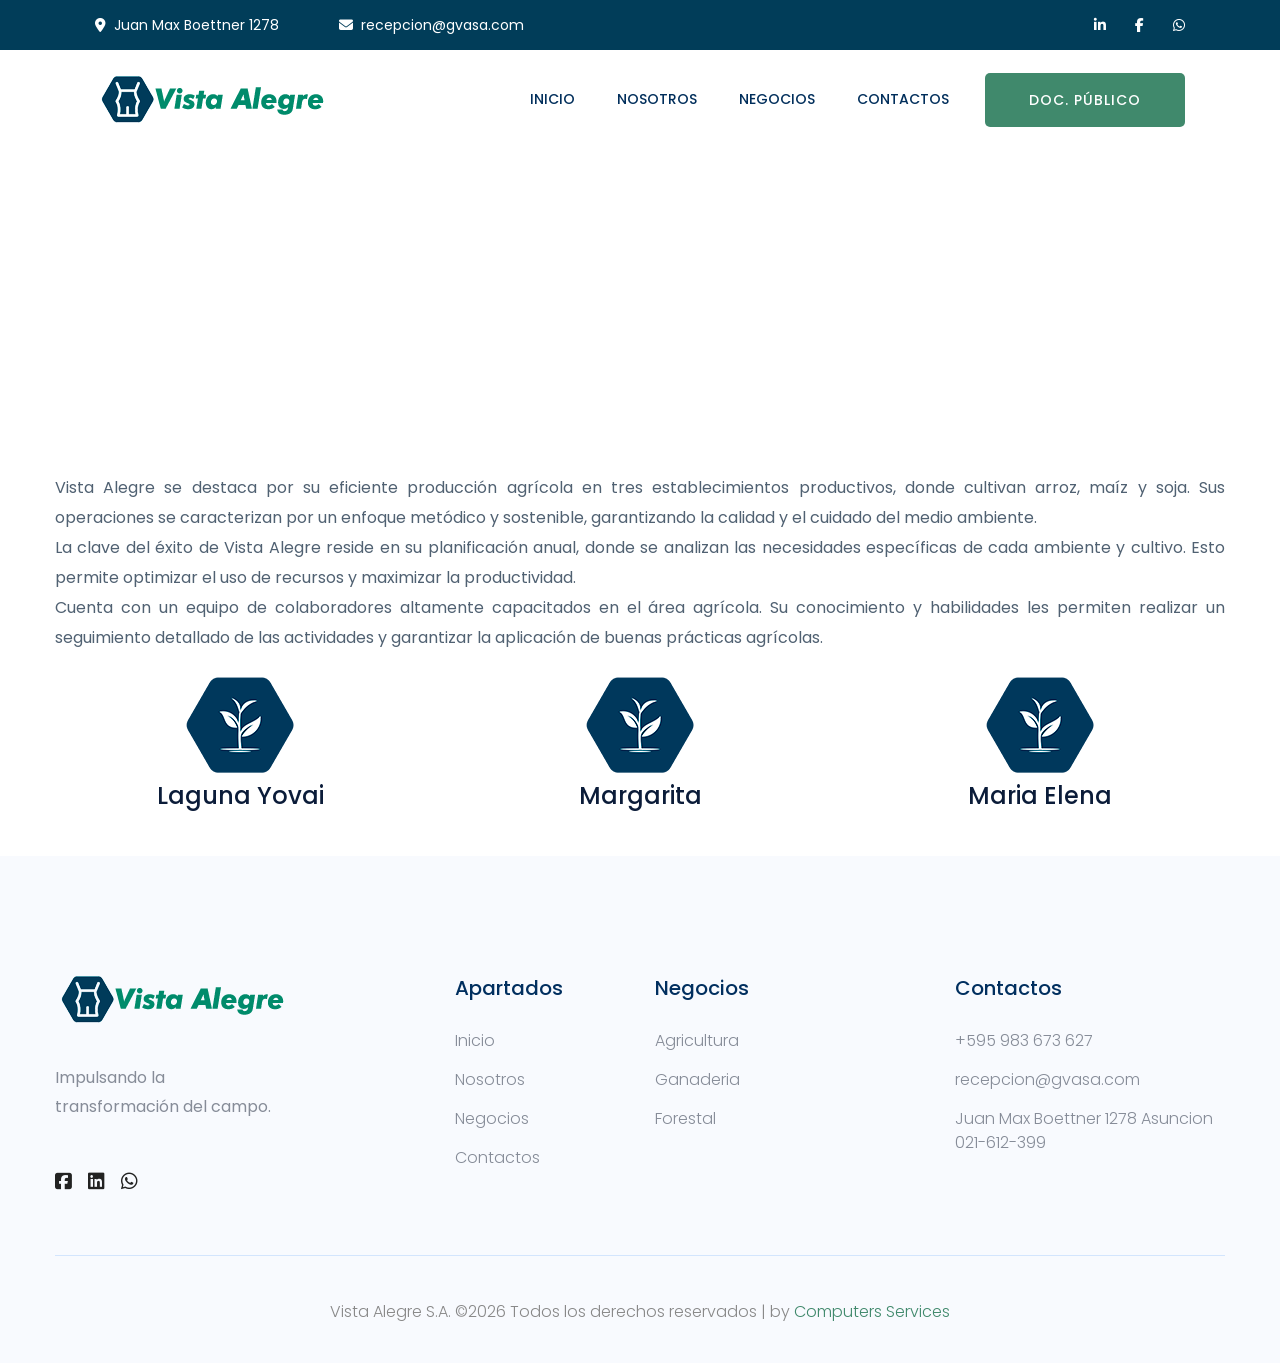
==== agricultura.html @ dac84cca "2024" ====
<!doctype html>
<html class="no-js" lang="zxx">
    <head>
        <meta charset="utf-8">
        <meta http-equiv="x-ua-compatible" content="ie=edge">
        <title>Agricultura - Vista Alegre S.A. </title>
        <meta name="description" content="">
        <meta name="viewport" content="width=device-width, initial-scale=1">

        <link rel="manifest" href="site.webmanifest">
		<link rel="shortcut icon" type="image/x-icon" href="assets/img/favicon.ico">


        <script src="https://code.jquery.com/jquery-3.6.0.min.js"></script>
<script>
$(document).ready(function(){
  // Agregar efecto de desplazamiento suave a todos los enlaces
  $('a[href^="#"]').on('click', function(event) {
    var target = $(this.getAttribute('href'));
    if (target.length) {
      event.preventDefault();
      $('html, body').stop().animate({
        scrollTop: target.offset().top
      }, 1000); // 1000 milisegundos = 1 segundo
    }
  });
});
</script>


<style>
    /* Estilo para el contenedor del pop-up */
    .popup-container {
        display: none; /* El pop-up estará oculto inicialmente */
        position: fixed;
        top: 50%;
        left: 50%;
        transform: translate(-50%, -50%);
        background-color: #ffffff;
        padding: 20px;
        border: 1px solid #ccc;
        box-shadow: 0 2px 5px rgba(0, 0, 0, 0.2);
        z-index: 9999;
    }
    /* Estilo para el botón de cerrar */
    .close-btn {
        position: absolute;
        top: 5px;
        right: 5px;
        cursor: pointer;
    }
	</style>

		<!-- CSS here -->
            <link rel="stylesheet" href="assets/css/bootstrap.min.css">
            <link rel="stylesheet" href="assets/css/owl.carousel.min.css">
            <link rel="stylesheet" href="assets/css/flaticon.css">
            <link rel="stylesheet" href="assets/css/slicknav.css">
            <link rel="stylesheet" href="assets/css/animate.min.css">
            <link rel="stylesheet" href="assets/css/magnific-popup.css">
            <link rel="stylesheet" href="https://cdnjs.cloudflare.com/ajax/libs/font-awesome/6.4.0/css/all.min.css">
            <link rel="stylesheet" href="assets/css/themify-icons.css">
            <link rel="stylesheet" href="assets/css/slick.css">
            <link rel="stylesheet" href="assets/css/nice-select.css">
            <link rel="stylesheet" href="assets/css/style.css">


            <link href="assets/img/favicon.ico" rel="shortcut icon" type="image/x-icon">
            <link href="assets/img/favicon.ico" rel="icon" sizes="60x60" type="image/png">
            <link href="assets/img/favicon.ico" rel="icon" sizes="60x60" type="image/png">
            <link href="assets/img/favicon.ico" rel="apple-touch-icon">
   </head>

   <body>
       
    <!-- Preloader Start -->
    <div id="preloader-active">
        <div class="preloader d-flex align-items-center justify-content-center">
            <div class="preloader-inner position-relative">
                <div class="preloader-circle"></div>
                <div class="preloader-img pere-text">
                    <img src="assets/img/favicon.ico" alt="">
                </div>
            </div>
        </div>
    </div>
    <!-- Preloader Start -->

    <header>
        <!-- Header Start -->
       <div class="header-area">
            <div class="main-header ">
                <div class="header-top top-bg d-none d-lg-block">
                   <div class="container-fluid">
                       <div class="col-xl-12">
                            <div class="row d-flex justify-content-between align-items-center">
                                <div class="header-info-left">
                                    <ul>     
                                        <li><i class="fas fa-map-marker-alt"></i>Juan Max Boettner 1278</li>
                                        <li><i class="fas fa-envelope"></i>recepcion@gvasa.com</li>
                                    </ul>
                                </div>
                                <div class="header-info-right">
                                    <ul class="header-social">    
                                        <li><a href="https://www.linkedin.com/company/ganadera-vista-alegre-s.a./about/" target="_blank"><i class="fab fa-linkedin-in"></i></a></li>
                                        <li><a href="#"><i class="fab fa-facebook-f"></i></a></li>
                                        <li><a href="https://wa.me/595983673627" target="_blank"><i class="fab fa-whatsapp"></i></a></li>
                                    </ul>
                                </div>
                            </div>
                       </div>
                   </div>
                </div>
               <div class="header-bottom  header-sticky">
                    <div class="container-fluid">
                        <div class="row align-items-center">
                            <!-- Logo -->
                            <div class="col-xl-2 col-lg-1 col-md-1">
                                <div class="logo">
                                  <a href="index.html"><img src="assets/img/logo/logo.png" alt=""></a>
                                </div>
                            </div>
                            <div class="col-xl-8 col-lg-8 col-md-8">
                                <!-- Main-menu -->
                                <div class="main-menu f-right d-none d-lg-block">
                                    <nav> 
                                        <ul id="navigation">                                                                                                                                     
                                            <li><a href="index.html">Inicio</a></li>
                                            <li><a href="index.html#nosotros">Nosotros</a></li>
                                            <li><a href="index.html#negocio">Negocios</a>
                                                <ul class="submenu">
                                                    <li><a href="agricultura.html">Agricultura</a></li>
                                                    <li><a href="ganaderia.html">Ganadería</a></li>
                                                    <li><a href="forestal.html">Forestal</a></li>
                                                </ul>
                                            </li>
                                            <li><a href="index.html#contacto">Contactos</a></li>
                                            


                                        </ul>
                                    </nav>
                                </div>
                            </div>             
                            <div class="col-xl-2 col-lg-3 col-md-3">
                                <div class="header-right-btn f-right d-none d-lg-block">
                                    <a href="index.html#doc" class="btn header-btn">Doc. público</a>
                                </div>
                            </div>
                            <!-- Mobile Menu -->
                            <div class="col-12">
                                <div class="mobile_menu d-block d-lg-none"></div>
                            </div>
                        </div>
                    </div>
               </div>
            </div>
       </div>
        <!-- Header End -->
    </header>

    <main>

        <!-- slider Area Start-->
        <div class="slider-area ">
            <!-- Mobile Menu -->
            <div class="single-slider slider-height2 d-flex align-items-center" data-background="assets/img/hero/services_hero.jpg">
                <div class="container">
                    <div class="row">
                        <div class="col-xl-12">
                            <div class="hero-cap text-center">
                                <h2><i class="fas fa-tractor"></i> Agricultura</h2>
                            </div>
                        </div>
                    </div>
                </div>
            </div>
        </div>
        <!-- slider Area End-->

        

        <!-- services Area Start-->
        <div >
            <div class="container">
                <!-- section tittle -->
                <div class="row">
                    
                    <div class="col-lg-12">
                        <br>
                        <p style="text-align: justify;">Vista Alegre se destaca por su eficiente producción agrícola en tres establecimientos productivos, donde cultivan arroz, maíz y soja. Sus operaciones se caracterizan por un enfoque metódico y sostenible, garantizando la calidad y el cuidado del medio ambiente.
                            <br>
                            La clave del éxito de Vista Alegre reside en su planificación anual, donde se analizan las necesidades específicas de cada ambiente y cultivo. Esto permite optimizar el uso de recursos y maximizar la productividad.
                            <br>
                            Cuenta con un equipo de colaboradores altamente capacitados en el área agrícola. Su conocimiento y habilidades les permiten realizar un seguimiento detallado de las actividades y garantizar la aplicación de buenas prácticas agrícolas.
                        </p>
                        <div class="section-tittle text-center">
                            
                        </div>
                    </div>
                </div>
                <div class="row">
                    <div class="col-xl-4 col-lg-4 col-md-6">
                        <div class="single-services text-center mb-30">
                            <div class="testimonial-icon mb-45">
                                <img src="assets/img/logo/testimonial1.png" class="ani-btn " alt="">
                                <h4>Laguna Yovai</h4>
                            </div>
                        </div>
                    </div>
                    <div class="col-xl-4 col-lg-4 col-md-6">
                        <div class="single-services text-center mb-30">
                            <div class="testimonial-icon mb-45">
                                <img src="assets/img/logo/testimonial1.png" class="ani-btn " alt="">
                                <h4>Margarita</h4>
                            </div>
                        </div>
                    </div>
                    <div class="col-xl-4 col-lg-4 col-md-6">
                        <div class="single-services text-center mb-30">
                            <div class="testimonial-icon mb-45">
                                <img src="assets/img/logo/testimonial1.png" class="ani-btn " alt="">
                                <h4>Maria Elena</h4>
                            </div>
                        </div>
                    </div>
                </div>
            </div>
        </div>
        <!-- services Area End-->

        

    </main>
   <footer>
       <!-- Footer Start-->
       <div class="footer-area footer-padding">
           <div class="container">
               <div class="row d-flex justify-content-between">
                   <div class="col-xl-4 col-lg-4 col-md-4 col-sm-6">
                      <div class="single-footer-caption mb-50">
                        <div class="single-footer-caption mb-30">
                             <!-- logo -->
                            <div class="footer-logo">
                                <a href="index.html"><img src="assets/img/logo/logo2_footer.png" alt=""></a>
                            </div>
                            <div class="footer-tittle">
                                <div class="footer-pera">
                                    <p>Impulsando la transformación del campo.</p>
                               </div>
                            </div>
                            <!-- social -->
                            <div class="footer-social">
                                <a href="#"><i class="fab fa-facebook-square"></i></a>
                                <a href="https://www.linkedin.com/company/ganadera-vista-alegre-s.a./about/" target="_blank"><i class="fab fa-linkedin"></i></a>
                                <a href="https://wa.me/595983673627" target="_blank"><i class="fab fa-whatsapp"></i></a>
                            </div>
                        </div>
                      </div>
                   </div>
                   <div class="col-xl-2 col-lg-2 col-md-4 col-sm-5">
                       <div class="single-footer-caption mb-50">
                           <div class="footer-tittle">
                               <h4>Apartados</h4>
                               <ul>
                                   <li><a href="index.html">Inicio</a></li>
                                   <li><a href="index.html#nosotros">Nosotros</a></li>
                                   <li><a href="index.html#negocio">Negocios</a></li>
                                   <li><a href="index.html#contacto">Contactos</a></li>
                                   
                               </ul>
                           </div>
                       </div>
                   </div>
                   <div class="col-xl-3 col-lg-3 col-md-4 col-sm-7">
                       <div class="single-footer-caption mb-50">
                           <div class="footer-tittle">
                               <h4>Negocios</h4>
                               <ul>
                                   <li><a href="agricultura.html">Agricultura</a></li>
                                   <li><a href="ganaderia.html">Ganaderia</a></li>
                                   <li><a href="forestal.html">Forestal</a></li>
                               </ul>
                           </div>
                       </div>
                   </div>
                   <div class="col-xl-3 col-lg-3 col-md-4 col-sm-5">
                       <div class="single-footer-caption mb-50">
                           <div class="footer-tittle">
                               <h4>Contactos</h4>
                               <ul>
                                <li><a href="tel:595983673627">+595 983 673 627</a></li>
                                <li><a href="mailto:recepcion@gvasa.com">recepcion@gvasa.com</a></li>
                                <li><a href="#">Juan Max Boettner 1278 Asuncion 021-612-399
                                </a></li>
                            </ul>
                           </div>
                       </div>
                   </div>
               </div>
           </div>
       </div>
       <!-- footer-bottom aera -->
       <div class="footer-bottom-area footer-bg">
           <div class="container">
               <div class="footer-border">
                    <div class="row d-flex align-items-center">
                        <div class="col-xl-12 ">
                            <div class="footer-copy-right text-center">
                                <p><!-- Link back to Colorlib can't be removed. Template is licensed under CC BY 3.0. -->
  Vista Alegre S.A. &copy;<script>document.write(new Date().getFullYear());</script>  Todos los derechos reservados | by <a href="https://www.computersservices.com.py/" target="_blank">Computers Services</a>
  <!-- Link back to Colorlib can't be removed. Template is licensed under CC BY 3.0. --></p>
                            </div>
                        </div>
                    </div>
               </div>
           </div>
       </div>
       <!-- Footer End-->
   </footer>
   
	<!-- JS here -->
	
		<!-- All JS Custom Plugins Link Here here -->
        <script src="./assets/js/vendor/modernizr-3.5.0.min.js"></script>
		<!-- Jquery, Popper, Bootstrap -->
		<script src="./assets/js/vendor/jquery-1.12.4.min.js"></script>
        <script src="./assets/js/popper.min.js"></script>
        <script src="./assets/js/bootstrap.min.js"></script>
	    <!-- Jquery Mobile Menu -->
        <script src="./assets/js/jquery.slicknav.min.js"></script>

		<!-- Jquery Slick , Owl-Carousel Plugins -->
        <script src="./assets/js/owl.carousel.min.js"></script>
        <script src="./assets/js/slick.min.js"></script>
        <!-- Date Picker -->
        <script src="./assets/js/gijgo.min.js"></script>
		<!-- One Page, Animated-HeadLin -->
        <script src="./assets/js/wow.min.js"></script>
		<script src="./assets/js/animated.headline.js"></script>
        <script src="./assets/js/jquery.magnific-popup.js"></script>

		<!-- Scrollup, nice-select, sticky -->
        <script src="./assets/js/jquery.scrollUp.min.js"></script>
        <script src="./assets/js/jquery.nice-select.min.js"></script>
		<script src="./assets/js/jquery.sticky.js"></script>
        
        <!-- contact js -->
        <script src="./assets/js/contact.js"></script>
        <script src="./assets/js/jquery.form.js"></script>
        <script src="./assets/js/jquery.validate.min.js"></script>
        <script src="./assets/js/mail-script.js"></script>
        <script src="./assets/js/jquery.ajaxchimp.min.js"></script>
        
		<!-- Jquery Plugins, main Jquery -->	
        <script src="./assets/js/plugins.js"></script>
        <script src="./assets/js/main.js"></script>

        <script>
            // Función para mostrar u ocultar el pop-up
            function togglePopup() {
                var popup = document.getElementById("popup");
                if (popup.style.display === "none") {
                    popup.style.display = "block";
                } else {
                    popup.style.display = "none";
                }
            }
        </script>

<script>
    // Función para mostrar u ocultar el pop-up
    function togglePopup() {
        var popup = document.getElementById("popup");
        if (popup.style.display === "none") {
            popup.style.display = "block";
        } else {
            popup.style.display = "none";
        }
    }
</script>
        
    </body>
</html>
---- assets/css/flaticon.css ----
/*
  	Flaticon icon font: Flaticon
  	Creation date: 02/02/2020 11:30
  	*/

@font-face {
  font-family: "Flaticon";
  src: url("../fonts/fonts/Flaticon.eot");
  src: url("../fonts/Flaticon.eot?#iefix") format("embedded-opentype"),
       url("../fonts/Flaticon.woff2") format("woff2"),
       url("../fonts/Flaticon.woff") format("woff"),
       url("../fonts/Flaticon.ttf") format("truetype"),
       url("../fonts/Flaticon.svg#Flaticon") format("svg");

}

@media screen and (-webkit-min-device-pixel-ratio:0) {
  @font-face {
    font-family: "Flaticon";
    src: url("../fonts/Flaticon.svg#Flaticon") format("svg");
  }
}

[class^="flaticon-"]:before, [class*=" flaticon-"]:before,
[class^="flaticon-"]:after, [class*=" flaticon-"]:after {   
  font-family: Flaticon;

}

.flaticon-checklist:before { content: "\f100"; }
.flaticon-audit:before { content: "\f101"; }
.flaticon-checklist-1:before { content: "\f102"; }
---- assets/css/themify-icons.css ----
@font-face {
	font-family: 'themify';
	src:url('../fonts/themify.eot?-fvbane');


	src:url('../fonts/themify.eot?#iefix-fvbane') format('embedded-opentype'),
		url('../fonts/themify.woff?-fvbane') format('woff'),
		url('../fonts/themify.ttf?-fvbane') format('truetype'),
		url('../fonts/themify.svg?-fvbane#themify') format('svg');
	font-weight: normal;
	font-style: normal;
}

[class^="ti-"], [class*=" ti-"] {
	font-family: 'themify';
	speak: none;
	font-style: normal;
	font-weight: normal;
	font-variant: normal;
	text-transform: none;
	line-height: 1;

	/* Better Font Rendering =========== */
	-webkit-font-smoothing: antialiased;
	-moz-osx-font-smoothing: grayscale;
}

.ti-wand:before {
	content: "\e600";
}
.ti-volume:before {
	content: "\e601";
}
.ti-user:before {
	content: "\e602";
}
.ti-unlock:before {
	content: "\e603";
}
.ti-unlink:before {
	content: "\e604";
}
.ti-trash:before {
	content: "\e605";
}
.ti-thought:before {
	content: "\e606";
}
.ti-target:before {
	content: "\e607";
}
.ti-tag:before {
	content: "\e608";
}
.ti-tablet:before {
	content: "\e609";
}
.ti-star:before {
	content: "\e60a";
}
.ti-spray:before {
	content: "\e60b";
}
.ti-signal:before {
	content: "\e60c";
}
.ti-shopping-cart:before {
	content: "\e60d";
}
.ti-shopping-cart-full:before {
	content: "\e60e";
}
.ti-settings:before {
	content: "\e60f";
}
.ti-search:before {
	content: "\e610";
}
.ti-zoom-in:before {
	content: "\e611";
}
.ti-zoom-out:before {
	content: "\e612";
}
.ti-cut:before {
	content: "\e613";
}
.ti-ruler:before {
	content: "\e614";
}
.ti-ruler-pencil:before {
	content: "\e615";
}
.ti-ruler-alt:before {
	content: "\e616";
}
.ti-bookmark:before {
	content: "\e617";
}
.ti-bookmark-alt:before {
	content: "\e618";
}
.ti-reload:before {
	content: "\e619";
}
.ti-plus:before {
	content: "\e61a";
}
.ti-pin:before {
	content: "\e61b";
}
.ti-pencil:before {
	content: "\e61c";
}
.ti-pencil-alt:before {
	content: "\e61d";
}
.ti-paint-roller:before {
	content: "\e61e";
}
.ti-paint-bucket:before {
	content: "\e61f";
}
.ti-na:before {
	content: "\e620";
}
.ti-mobile:before {
	content: "\e621";
}
.ti-minus:before {
	content: "\e622";
}
.ti-medall:before {
	content: "\e623";
}
.ti-medall-alt:before {
	content: "\e624";
}
.ti-marker:before {
	content: "\e625";
}
.ti-marker-alt:before {
	content: "\e626";
}
.ti-arrow-up:before {
	content: "\e627";
}
.ti-arrow-right:before {
	content: "\e628";
}
.ti-arrow-left:before {
	content: "\e629";
}
.ti-arrow-down:before {
	content: "\e62a";
}
.ti-lock:before {
	content: "\e62b";
}
.ti-location-arrow:before {
	content: "\e62c";
}
.ti-link:before {
	content: "\e62d";
}
.ti-layout:before {
	content: "\e62e";
}
.ti-layers:before {
	content: "\e62f";
}
.ti-layers-alt:before {
	content: "\e630";
}
.ti-key:before {
	content: "\e631";
}
.ti-import:before {
	content: "\e632";
}
.ti-image:before {
	content: "\e633";
}
.ti-heart:before {
	content: "\e634";
}
.ti-heart-broken:before {
	content: "\e635";
}
.ti-hand-stop:before {
	content: "\e636";
}
.ti-hand-open:before {
	content: "\e637";
}
.ti-hand-drag:before {
	content: "\e638";
}
.ti-folder:before {
	content: "\e639";
}
.ti-flag:before {
	content: "\e63a";
}
.ti-flag-alt:before {
	content: "\e63b";
}
.ti-flag-alt-2:before {
	content: "\e63c";
}
.ti-eye:before {
	content: "\e63d";
}
.ti-export:before {
	content: "\e63e";
}
.ti-exchange-vertical:before {
	content: "\e63f";
}
.ti-desktop:before {
	content: "\e640";
}
.ti-cup:before {
	content: "\e641";
}
.ti-crown:before {
	content: "\e642";
}
.ti-comments:before {
	content: "\e643";
}
.ti-comment:before {
	content: "\e644";
}
.ti-comment-alt:before {
	content: "\e645";
}
.ti-close:before {
	content: "\e646";
}
.ti-clip:before {
	content: "\e647";
}
.ti-angle-up:before {
	content: "\e648";
}
.ti-angle-right:before {
	content: "\e649";
}
.ti-angle-left:before {
	content: "\e64a";
}
.ti-angle-down:before {
	content: "\e64b";
}
.ti-check:before {
	content: "\e64c";
}
.ti-check-box:before {
	content: "\e64d";
}
.ti-camera:before {
	content: "\e64e";
}
.ti-announcement:before {
	content: "\e64f";
}
.ti-brush:before {
	content: "\e650";
}
.ti-briefcase:before {
	content: "\e651";
}
.ti-bolt:before {
	content: "\e652";
}
.ti-bolt-alt:before {
	content: "\e653";
}
.ti-blackboard:before {
	content: "\e654";
}
.ti-bag:before {
	content: "\e655";
}
.ti-move:before {
	content: "\e656";
}
.ti-arrows-vertical:before {
	content: "\e657";
}
.ti-arrows-horizontal:before {
	content: "\e658";
}
.ti-fullscreen:before {
	content: "\e659";
}
.ti-arrow-top-right:before {
	content: "\e65a";
}
.ti-arrow-top-left:before {
	content: "\e65b";
}
.ti-arrow-circle-up:before {
	content: "\e65c";
}
.ti-arrow-circle-right:before {
	content: "\e65d";
}
.ti-arrow-circle-left:before {
	content: "\e65e";
}
.ti-arrow-circle-down:before {
	content: "\e65f";
}
.ti-angle-double-up:before {
	content: "\e660";
}
.ti-angle-double-right:before {
	content: "\e661";
}
.ti-angle-double-left:before {
	content: "\e662";
}
.ti-angle-double-down:before {
	content: "\e663";
}
.ti-zip:before {
	content: "\e664";
}
.ti-world:before {
	content: "\e665";
}
.ti-wheelchair:before {
	content: "\e666";
}
.ti-view-list:before {
	content: "\e667";
}
.ti-view-list-alt:before {
	content: "\e668";
}
.ti-view-grid:before {
	content: "\e669";
}
.ti-uppercase:before {
	content: "\e66a";
}
.ti-upload:before {
	content: "\e66b";
}
.ti-underline:before {
	content: "\e66c";
}
.ti-truck:before {
	content: "\e66d";
}
.ti-timer:before {
	content: "\e66e";
}
.ti-ticket:before {
	content: "\e66f";
}
.ti-thumb-up:before {
	content: "\e670";
}
.ti-thumb-down:before {
	content: "\e671";
}
.ti-text:before {
	content: "\e672";
}
.ti-stats-up:before {
	content: "\e673";
}
.ti-stats-down:before {
	content: "\e674";
}
.ti-split-v:before {
	content: "\e675";
}
.ti-split-h:before {
	content: "\e676";
}
.ti-smallcap:before {
	content: "\e677";
}
.ti-shine:before {
	content: "\e678";
}
.ti-shift-right:before {
	content: "\e679";
}
.ti-shift-left:before {
	content: "\e67a";
}
.ti-shield:before {
	content: "\e67b";
}
.ti-notepad:before {
	content: "\e67c";
}
.ti-server:before {
	content: "\e67d";
}
.ti-quote-right:before {
	content: "\e67e";
}
.ti-quote-left:before {
	content: "\e67f";
}
.ti-pulse:before {
	content: "\e680";
}
.ti-printer:before {
	content: "\e681";
}
.ti-power-off:before {
	content: "\e682";
}
.ti-plug:before {
	content: "\e683";
}
.ti-pie-chart:before {
	content: "\e684";
}
.ti-paragraph:before {
	content: "\e685";
}
.ti-panel:before {
	content: "\e686";
}
.ti-package:before {
	content: "\e687";
}
.ti-music:before {
	content: "\e688";
}
.ti-music-alt:before {
	content: "\e689";
}
.ti-mouse:before {
	content: "\e68a";
}
.ti-mouse-alt:before {
	content: "\e68b";
}
.ti-money:before {
	content: "\e68c";
}
.ti-microphone:before {
	content: "\e68d";
}
.ti-menu:before {
	content: "\e68e";
}
.ti-menu-alt:before {
	content: "\e68f";
}
.ti-map:before {
	content: "\e690";
}
.ti-map-alt:before {
	content: "\e691";
}
.ti-loop:before {
	content: "\e692";
}
.ti-location-pin:before {
	content: "\e693";
}
.ti-list:before {
	content: "\e694";
}
.ti-light-bulb:before {
	content: "\e695";
}
.ti-Italic:before {
	content: "\e696";
}
.ti-info:before {
	content: "\e697";
}
.ti-infinite:before {
	content: "\e698";
}
.ti-id-badge:before {
	content: "\e699";
}
.ti-hummer:before {
	content: "\e69a";
}
.ti-home:before {
	content: "\e69b";
}
.ti-help:before {
	content: "\e69c";
}
.ti-headphone:before {
	content: "\e69d";
}
.ti-harddrives:before {
	content: "\e69e";
}
.ti-harddrive:before {
	content: "\e69f";
}
.ti-gift:before {
	content: "\e6a0";
}
.ti-game:before {
	content: "\e6a1";
}
.ti-filter:before {
	content: "\e6a2";
}
.ti-files:before {
	content: "\e6a3";
}
.ti-file:before {
	content: "\e6a4";
}
.ti-eraser:before {
	content: "\e6a5";
}
.ti-envelope:before {
	content: "\e6a6";
}
.ti-download:before {
	content: "\e6a7";
}
.ti-direction:before {
	content: "\e6a8";
}
.ti-direction-alt:before {
	content: "\e6a9";
}
.ti-dashboard:before {
	content: "\e6aa";
}
.ti-control-stop:before {
	content: "\e6ab";
}
.ti-control-shuffle:before {
	content: "\e6ac";
}
.ti-control-play:before {
	content: "\e6ad";
}
.ti-control-pause:before {
	content: "\e6ae";
}
.ti-control-forward:before {
	content: "\e6af";
}
.ti-control-backward:before {
	content: "\e6b0";
}
.ti-cloud:before {
	content: "\e6b1";
}
.ti-cloud-up:before {
	content: "\e6b2";
}
.ti-cloud-down:before {
	content: "\e6b3";
}
.ti-clipboard:before {
	content: "\e6b4";
}
.ti-car:before {
	content: "\e6b5";
}
.ti-calendar:before {
	content: "\e6b6";
}
.ti-book:before {
	content: "\e6b7";
}
.ti-bell:before {
	content: "\e6b8";
}
.ti-basketball:before {
	content: "\e6b9";
}
.ti-bar-chart:before {
	content: "\e6ba";
}
.ti-bar-chart-alt:before {
	content: "\e6bb";
}
.ti-back-right:before {
	content: "\e6bc";
}
.ti-back-left:before {
	content: "\e6bd";
}
.ti-arrows-corner:before {
	content: "\e6be";
}
.ti-archive:before {
	content: "\e6bf";
}
.ti-anchor:before {
	content: "\e6c0";
}
.ti-align-right:before {
	content: "\e6c1";
}
.ti-align-left:before {
	content: "\e6c2";
}
.ti-align-justify:before {
	content: "\e6c3";
}
.ti-align-center:before {
	content: "\e6c4";
}
.ti-alert:before {
	content: "\e6c5";
}
.ti-alarm-clock:before {
	content: "\e6c6";
}
.ti-agenda:before {
	content: "\e6c7";
}
.ti-write:before {
	content: "\e6c8";
}
.ti-window:before {
	content: "\e6c9";
}
.ti-widgetized:before {
	content: "\e6ca";
}
.ti-widget:before {
	content: "\e6cb";
}
.ti-widget-alt:before {
	content: "\e6cc";
}
.ti-wallet:before {
	content: "\e6cd";
}
.ti-video-clapper:before {
	content: "\e6ce";
}
.ti-video-camera:before {
	content: "\e6cf";
}
.ti-vector:before {
	content: "\e6d0";
}
.ti-themify-logo:before {
	content: "\e6d1";
}
.ti-themify-favicon:before {
	content: "\e6d2";
}
.ti-themify-favicon-alt:before {
	content: "\e6d3";
}
.ti-support:before {
	content: "\e6d4";
}
.ti-stamp:before {
	content: "\e6d5";
}
.ti-split-v-alt:before {
	content: "\e6d6";
}
.ti-slice:before {
	content: "\e6d7";
}
.ti-shortcode:before {
	content: "\e6d8";
}
.ti-shift-right-alt:before {
	content: "\e6d9";
}
.ti-shift-left-alt:before {
	content: "\e6da";
}
.ti-ruler-alt-2:before {
	content: "\e6db";
}
.ti-receipt:before {
	content: "\e6dc";
}
.ti-pin2:before {
	content: "\e6dd";
}
.ti-pin-alt:before {
	content: "\e6de";
}
.ti-pencil-alt2:before {
	content: "\e6df";
}
.ti-palette:before {
	content: "\e6e0";
}
.ti-more:before {
	content: "\e6e1";
}
.ti-more-alt:before {
	content: "\e6e2";
}
.ti-microphone-alt:before {
	content: "\e6e3";
}
.ti-magnet:before {
	content: "\e6e4";
}
.ti-line-double:before {
	content: "\e6e5";
}
.ti-line-dotted:before {
	content: "\e6e6";
}
.ti-line-dashed:before {
	content: "\e6e7";
}
.ti-layout-width-full:before {
	content: "\e6e8";
}
.ti-layout-width-default:before {
	content: "\e6e9";
}
.ti-layout-width-default-alt:before {
	content: "\e6ea";
}
.ti-layout-tab:before {
	content: "\e6eb";
}
.ti-layout-tab-window:before {
	content: "\e6ec";
}
.ti-layout-tab-v:before {
	content: "\e6ed";
}
.ti-layout-tab-min:before {
	content: "\e6ee";
}
.ti-layout-slider:before {
	content: "\e6ef";
}
.ti-layout-slider-alt:before {
	content: "\e6f0";
}
.ti-layout-sidebar-right:before {
	content: "\e6f1";
}
.ti-layout-sidebar-none:before {
	content: "\e6f2";
}
.ti-layout-sidebar-left:before {
	content: "\e6f3";
}
.ti-layout-placeholder:before {
	content: "\e6f4";
}
.ti-layout-menu:before {
	content: "\e6f5";
}
.ti-layout-menu-v:before {
	content: "\e6f6";
}
.ti-layout-menu-separated:before {
	content: "\e6f7";
}
.ti-layout-menu-full:before {
	content: "\e6f8";
}
.ti-layout-media-right-alt:before {
	content: "\e6f9";
}
.ti-layout-media-right:before {
	content: "\e6fa";
}
.ti-layout-media-overlay:before {
	content: "\e6fb";
}
.ti-layout-media-overlay-alt:before {
	content: "\e6fc";
}
.ti-layout-media-overlay-alt-2:before {
	content: "\e6fd";
}
.ti-layout-media-left-alt:before {
	content: "\e6fe";
}
.ti-layout-media-left:before {
	content: "\e6ff";
}
.ti-layout-media-center-alt:before {
	content: "\e700";
}
.ti-layout-media-center:before {
	content: "\e701";
}
.ti-layout-list-thumb:before {
	content: "\e702";
}
.ti-layout-list-thumb-alt:before {
	content: "\e703";
}
.ti-layout-list-post:before {
	content: "\e704";
}
.ti-layout-list-large-image:before {
	content: "\e705";
}
.ti-layout-line-solid:before {
	content: "\e706";
}
.ti-layout-grid4:before {
	content: "\e707";
}
.ti-layout-grid3:before {
	content: "\e708";
}
.ti-layout-grid2:before {
	content: "\e709";
}
.ti-layout-grid2-thumb:before {
	content: "\e70a";
}
.ti-layout-cta-right:before {
	content: "\e70b";
}
.ti-layout-cta-left:before {
	content: "\e70c";
}
.ti-layout-cta-center:before {
	content: "\e70d";
}
.ti-layout-cta-btn-right:before {
	content: "\e70e";
}
.ti-layout-cta-btn-left:before {
	content: "\e70f";
}
.ti-layout-column4:before {
	content: "\e710";
}
.ti-layout-column3:before {
	content: "\e711";
}
.ti-layout-column2:before {
	content: "\e712";
}
.ti-layout-accordion-separated:before {
	content: "\e713";
}
.ti-layout-accordion-merged:before {
	content: "\e714";
}
.ti-layout-accordion-list:before {
	content: "\e715";
}
.ti-ink-pen:before {
	content: "\e716";
}
.ti-info-alt:before {
	content: "\e717";
}
.ti-help-alt:before {
	content: "\e718";
}
.ti-headphone-alt:before {
	content: "\e719";
}
.ti-hand-point-up:before {
	content: "\e71a";
}
.ti-hand-point-right:before {
	content: "\e71b";
}
.ti-hand-point-left:before {
	content: "\e71c";
}
.ti-hand-point-down:before {
	content: "\e71d";
}
.ti-gallery:before {
	content: "\e71e";
}
.ti-face-smile:before {
	content: "\e71f";
}
.ti-face-sad:before {
	content: "\e720";
}
.ti-credit-card:before {
	content: "\e721";
}
.ti-control-skip-forward:before {
	content: "\e722";
}
.ti-control-skip-backward:before {
	content: "\e723";
}
.ti-control-record:before {
	content: "\e724";
}
.ti-control-eject:before {
	content: "\e725";
}
.ti-comments-smiley:before {
	content: "\e726";
}
.ti-brush-alt:before {
	content: "\e727";
}
.ti-youtube:before {
	content: "\e728";
}
.ti-vimeo:before {
	content: "\e729";
}
.ti-twitter:before {
	content: "\e72a";
}
.ti-time:before {
	content: "\e72b";
}
.ti-tumblr:before {
	content: "\e72c";
}
.ti-skype:before {
	content: "\e72d";
}
.ti-share:before {
	content: "\e72e";
}
.ti-share-alt:before {
	content: "\e72f";
}
.ti-rocket:before {
	content: "\e730";
}
.ti-pinterest:before {
	content: "\e731";
}
.ti-new-window:before {
	content: "\e732";
}
.ti-microsoft:before {
	content: "\e733";
}
.ti-list-ol:before {
	content: "\e734";
}
.ti-linkedin:before {
	content: "\e735";
}
.ti-layout-sidebar-2:before {
	content: "\e736";
}
.ti-layout-grid4-alt:before {
	content: "\e737";
}
.ti-layout-grid3-alt:before {
	content: "\e738";
}
.ti-layout-grid2-alt:before {
	content: "\e739";
}
.ti-layout-column4-alt:before {
	content: "\e73a";
}
.ti-layout-column3-alt:before {
	content: "\e73b";
}
.ti-layout-column2-alt:before {
	content: "\e73c";
}
.ti-instagram:before {
	content: "\e73d";
}
.ti-google:before {
	content: "\e73e";
}
.ti-github:before {
	content: "\e73f";
}
.ti-flickr:before {
	content: "\e740";
}
.ti-facebook:before {
	content: "\e741";
}
.ti-dropbox:before {
	content: "\e742";
}
.ti-dribbble:before {
	content: "\e743";
}
.ti-apple:before {
	content: "\e744";
}
.ti-android:before {
	content: "\e745";
}
.ti-save:before {
	content: "\e746";
}
.ti-save-alt:before {
	content: "\e747";
}
.ti-yahoo:before {
	content: "\e748";
}
.ti-wordpress:before {
	content: "\e749";
}
.ti-vimeo-alt:before {
	content: "\e74a";
}
.ti-twitter-alt:before {
	content: "\e74b";
}
.ti-tumblr-alt:before {
	content: "\e74c";
}
.ti-trello:before {
	content: "\e74d";
}
.ti-stack-overflow:before {
	content: "\e74e";
}
.ti-soundcloud:before {
	content: "\e74f";
}
.ti-sharethis:before {
	content: "\e750";
}
.ti-sharethis-alt:before {
	content: "\e751";
}
.ti-reddit:before {
	content: "\e752";
}
.ti-pinterest-alt:before {
	content: "\e753";
}
.ti-microsoft-alt:before {
	content: "\e754";
}
.ti-linux:before {
	content: "\e755";
}
.ti-jsfiddle:before {
	content: "\e756";
}
.ti-joomla:before {
	content: "\e757";
}
.ti-html5:before {
	content: "\e758";
}
.ti-flickr-alt:before {
	content: "\e759";
}
.ti-email:before {
	content: "\e75a";
}
.ti-drupal:before {
	content: "\e75b";
}
.ti-dropbox-alt:before {
	content: "\e75c";
}
.ti-css3:before {
	content: "\e75d";
}
.ti-rss:before {
	content: "\e75e";
}
.ti-rss-alt:before {
	content: "\e75f";
}
---- assets/css/nice-select.css ----
.nice-select {
  -webkit-tap-highlight-color: transparent;
  background-color: #fff;
  border-radius: 5px;
  border: solid 1px #e8e8e8;
  box-sizing: border-box;
  clear: both;
  cursor: pointer;
  display: block;
  float: left;
  font-family: inherit;
  font-size: 14px;
  font-weight: normal;
  height: 42px;
  line-height: 40px;
  outline: none;
  padding-left: 18px;
  padding-right: 30px;
  position: relative;
  text-align: left !important;
  -webkit-transition: all 0.2s ease-in-out;
  transition: all 0.2s ease-in-out;
  -webkit-user-select: none;
     -moz-user-select: none;
      -ms-user-select: none;
          user-select: none;
  white-space: nowrap;
  width: auto; }
  .nice-select:hover {
    border-color: #dbdbdb; }
  .nice-select:active, .nice-select.open, .nice-select:focus {
    border-color: #999; }
  .nice-select:after {
    border-bottom: 2px solid #999;
    border-right: 2px solid #999;
    content: '';
    display: block;
    height: 5px;
    margin-top: -4px;
    pointer-events: none;
    position: absolute;
    right: 12px;
    top: 50%;
    -webkit-transform-origin: 66% 66%;
        -ms-transform-origin: 66% 66%;
            transform-origin: 66% 66%;
    -webkit-transform: rotate(45deg);
        -ms-transform: rotate(45deg);
            transform: rotate(45deg);
    -webkit-transition: all 0.15s ease-in-out;
    transition: all 0.15s ease-in-out;
    width: 5px; }
  .nice-select.open:after {
    -webkit-transform: rotate(-135deg);
        -ms-transform: rotate(-135deg);
            transform: rotate(-135deg); }
  .nice-select.open .list {
    opacity: 1;
    pointer-events: auto;
    -webkit-transform: scale(1) translateY(0);
        -ms-transform: scale(1) translateY(0);
            transform: scale(1) translateY(0); }
  .nice-select.disabled {
    border-color: #ededed;
    color: #999;
    pointer-events: none; }
    .nice-select.disabled:after {
      border-color: #cccccc; }
  .nice-select.wide {
    width: 100%; }
    .nice-select.wide .list {
      left: 0 !important;
      right: 0 !important; }
  .nice-select.right {
    float: right; }
    .nice-select.right .list {
      left: auto;
      right: 0; }
  .nice-select.small {
    font-size: 12px;
    height: 36px;
    line-height: 34px; }
    .nice-select.small:after {
      height: 4px;
      width: 4px; }
    .nice-select.small .option {
      line-height: 34px;
      min-height: 34px; }
  .nice-select .list {
    background-color: #fff;
    border-radius: 5px;
    box-shadow: 0 0 0 1px rgba(68, 68, 68, 0.11);
    box-sizing: border-box;
    margin-top: 4px;
    opacity: 0;
    overflow: hidden;
    padding: 0;
    pointer-events: none;
    position: absolute;
    top: 100%;
    left: 0;
    -webkit-transform-origin: 50% 0;
        -ms-transform-origin: 50% 0;
            transform-origin: 50% 0;
    -webkit-transform: scale(0.75) translateY(-21px);
        -ms-transform: scale(0.75) translateY(-21px);
            transform: scale(0.75) translateY(-21px);
    -webkit-transition: all 0.2s cubic-bezier(0.5, 0, 0, 1.25), opacity 0.15s ease-out;
    transition: all 0.2s cubic-bezier(0.5, 0, 0, 1.25), opacity 0.15s ease-out;
    z-index: 9; }
    .nice-select .list:hover .option:not(:hover) {
      background-color: transparent !important; }
  .nice-select .option {
    cursor: pointer;
    font-weight: 400;
    line-height: 40px;
    list-style: none;
    min-height: 40px;
    outline: none;
    padding-left: 18px;
    padding-right: 29px;
    text-align: left;
    -webkit-transition: all 0.2s;
    transition: all 0.2s; }
    .nice-select .option:hover, .nice-select .option.focus, .nice-select .option.selected.focus {
      background-color: #f6f6f6; }
    .nice-select .option.selected {
      font-weight: bold; }
    .nice-select .option.disabled {
      background-color: transparent;
      color: #999;
      cursor: default; }

.no-csspointerevents .nice-select .list {
  display: none; }

.no-csspointerevents .nice-select.open .list {
  display: block; }
---- assets/css/style.css ----
@import url("https://fonts.googleapis.com/css?family=Poppins:100,200,200i,300,400,500,600,700,800,900&display=swap");
.white-bg {
	background: #ffffff
}

.gray-bg {
	background: #f5f5f5
}

.gray-bg {
	background: #f7f7fd
}

.white-bg {
	background: #fff
}

.black-bg {
	background: #16161a
}

.theme-bg {
	background: #40896c
}

.brand-bg {
	background: #f1f4fa
}

.testimonial-bg {
	background: #f9fafc
}

.white-color {
	color: #fff
}

.black-color {
	color: #16161a
}

.theme-color {
	color: #40896c
}

.boxed-btn {
	background: #fff;
	color: #40896c !important;
	display: inline-block;
	padding: 18px 44px;
	font-family: "Poppins", sans-serif;
	font-size: 14px;
	font-weight: 400;
	border: 0;
	border: 1px solid #40896c;
	letter-spacing: 3px;
	text-align: center;
	color: #40896c;
	text-transform: uppercase;
	cursor: pointer
}

.boxed-btn:hover {
	background: #40896c;
	color: #fff !important;
	border: 1px solid #40896c
}

.boxed-btn:focus {
	outline: none
}

.boxed-btn.large-width {
	width: 220px
}

[data-overlay] {
	position: relative;
	background-size: cover;
	background-repeat: no-repeat;
	background-position: center center
}

[data-overlay]::before {
	position: absolute;
	left: 0;
	top: 0;
	right: 0;
	bottom: 0;
	content: ""
}

[data-opacity="1"]::before {
	opacity: 0.1
}

[data-opacity="2"]::before {
	opacity: 0.2
}

[data-opacity="3"]::before {
	opacity: 0.3
}

[data-opacity="4"]::before {
	opacity: 0.4
}

[data-opacity="5"]::before {
	opacity: 0.5
}

[data-opacity="6"]::before {
	opacity: 0.6
}

[data-opacity="7"]::before {
	opacity: 0.7
}

[data-opacity="8"]::before {
	opacity: 0.8
}

[data-opacity="9"]::before {
	opacity: 0.9
}

body {
	font-family: "Poppins", sans-serif;
	font-weight: normal;
	font-style: normal
}

h1,
h2,
h3,
h4,
h5,
h6 {
	font-family: "Poppins", sans-serif;
	color: #0b1c39;
	margin-top: 0px;
	font-style: normal;
	font-weight: 500;
	text-transform: normal
}

p {
	font-family: "Poppins", sans-serif;
	color: #506172;
	font-size: 16px;
	line-height: 30px;
	margin-bottom: 15px;
	font-weight: normal
}

.bg-img-1 {
	background-image: url(../img/slider/slider-img-1.jpg)
}

.bg-img-2 {
	background-image: url(../img/background-img/bg-img-2.jpg)
}

.cta-bg-1 {
	background-image: url(../img/background-img/bg-img-3.jpg)
}

.img {
	max-width: 100%;
	-webkit-transition: all .3s ease-out 0s;
	-moz-transition: all .3s ease-out 0s;
	-ms-transition: all .3s ease-out 0s;
	-o-transition: all .3s ease-out 0s;
	transition: all .3s ease-out 0s
}

.f-left {
	float: left
}

.f-right {
	float: right
}

.fix {
	overflow: hidden
}

.clear {
	clear: both
}

a,
.button {
	-webkit-transition: all .3s ease-out 0s;
	-moz-transition: all .3s ease-out 0s;
	-ms-transition: all .3s ease-out 0s;
	-o-transition: all .3s ease-out 0s;
	transition: all .3s ease-out 0s
}

a:focus,
.button:focus {
	text-decoration: none;
	outline: none
}

a {
	color: #635c5c
}

a:hover {
	color: #fff
}

a:focus,
a:hover,
.portfolio-cat a:hover,
.footer -menu li a:hover {
	text-decoration: none
}

a,
button {
	color: #fff;
	outline: medium none
}

button:focus,
input:focus,
input:focus,
textarea,
textarea:focus {
	outline: 0
}

.uppercase {
	text-transform: uppercase
}

input:focus::-moz-placeholder {
	opacity: 0;
	-webkit-transition: .4s;
	-o-transition: .4s;
	transition: .4s
}

.capitalize {
	text-transform: capitalize
}

h1 a,
h2 a,
h3 a,
h4 a,
h5 a,
h6 a {
	color: inherit
}

ul {
	margin: 0px;
	padding: 0px
}

li {
	list-style: none
}

hr {
	border-bottom: 1px solid #eceff8;
	border-top: 0 none;
	margin: 30px 0;
	padding: 0
}

.theme-overlay {
	position: relative
}

.theme-overlay::before {
	background: #1696e7 none repeat scroll 0 0;
	content: "";
	height: 100%;
	left: 0;
	opacity: 0.6;
	position: absolute;
	top: 0;
	width: 100%
}

.overlay {
	position: relative;
	z-index: 0
}

.overlay::before {
	position: absolute;
	content: "";
	top: 0;
	left: 0;
	width: 100%;
	height: 100%;
	z-index: -1
}

.overlay2 {
	position: relative;
	z-index: 0
}

.overlay2::before {
	position: absolute;
	content: "";
	background-color: #2E2200;
	top: 0;
	left: 0;
	width: 100%;
	height: 100%;
	z-index: -1;
	opacity: 0.5
}

.section-padding {
	padding-top: 120px;
	padding-bottom: 120px
}

.separator {
	border-top: 1px solid #f2f2f2
}

.mb-90 {
	margin-bottom: 90px
}

@media (max-width: 767px) {
	.mb-90 {
		margin-bottom: 30px
	}
}

@media (min-width: 768px) and (max-width: 991px) {
	.mb-90 {
		margin-bottom: 45px
	}
}

.owl-carousel .owl-nav div {
	background: rgba(255, 255, 255, 0.8) none repeat scroll 0 0;
	height: 40px;
	left: 20px;
	line-height: 40px;
	font-size: 22px;
	color: #646464;
	opacity: 1;
	visibility: visible;
	position: absolute;
	text-align: center;
	top: 50%;
	transform: translateY(-50%);
	transition: all 0.3s ease 0s;
	width: 40px
}

.owl-carousel .owl-nav div.owl-next {
	left: auto;
	right: -30px
}

.owl-carousel .owl-nav div.owl-next i {
	position: relative;
	right: 0;
	top: 1px
}

.owl-carousel .owl-nav div.owl-prev i {
	position: relative;
	right: 1px;
	top: 0px
}

.owl-carousel:hover .owl-nav div {
	opacity: 1;
	visibility: visible
}

.owl-carousel:hover .owl-nav div:hover {
	color: #fff;
	background: #05b46e
}

.btn {
	background: #40896c;
	-moz-user-select: none;
	text-transform: uppercase;
	color: #fff;
	cursor: pointer;
	display: inline-block;
	font-size: 14px;
	font-weight: 500;
	letter-spacing: 1px;
	line-height: 0;
	margin-bottom: 0;
	padding: 27px 44px;
	border-radius: 5px;
	min-width: 200px;
	margin: 10px;
	cursor: pointer;
	transition: color 0.4s linear;
	position: relative;
	z-index: 1;
	border: 0;
	overflow: hidden;
	margin: 0
}

.btn::before {
	content: "";
	position: absolute;
	left: 0;
	top: 0;
	width: 110%;
	height: 100%;
	background: #014d70;
	z-index: 1;
	border-radius: 5px;
	transition: transform 0.5s;
	transition-timing-function: ease;
	transform-origin: 0 0;
	transition-timing-function: cubic-bezier(0.5, 1.6, 0.4, 0.7);
	transform: scaleX(0)
}

.btn:hover::before {
	transform: scaleX(1);
	color: #fff !important;
	z-index: -1
}

.header-btn {
	text-transform: uppercase
}

.btn.focus,
.btn:focus {
	outline: 0;
	box-shadow: none
}

.hero-btn {
	padding: 30px 56px
}

.border-btn {
	background: none;
	-moz-user-select: none;
	border: 2px solid #40896c;
	padding: 18px 38px;
	margin: 10px;
	text-transform: capitalize;
	color: #40896c;
	cursor: pointer;
	display: inline-block;
	font-size: 14px;
	font-weight: 500;
	letter-spacing: 1px;
	margin-bottom: 0;
	border-radius: 5px;
	position: relative;
	transition: color 0.4s linear;
	position: relative;
	overflow: hidden;
	margin: 0
}

.border-btn::before {
	border: 2px solid transparent;
	content: "";
	position: absolute;
	left: 0;
	top: 0;
	width: 100%;
	height: 100%;
	background: #40896c;
	z-index: -1;
	transition: transform 0.5s;
	transition-timing-function: ease;
	transform-origin: 0 0;
	transition-timing-function: cubic-bezier(0.5, 1.6, 0.4, 0.7);
	transform: scaleY(0)
}

.border-btn:hover::before {
	transform: scaleY(1);
	order: 2px solid transparent
}

.border-btn.border-btn2 {
	padding: 17px 52px
}

.send-btn {
	background: #40896c;
	color: #fff;
	font-size: 14px;
	width: 100%;
	height: 55px;
	border: none;
	border-radius: 5px;
	cursor: pointer;
	transition: color 0.4s linear;
	position: relative;
	overflow: hidden;
	z-index: 1
}

.send-btn::before {
	border: 2px solid transparent;
	content: "";
	position: absolute;
	left: 0;
	top: 0;
	width: 110%;
	height: 100%;
	background: #013d59;
	color: #40896c;
	z-index: -1;
	transition: transform 0.5s;
	transition-timing-function: ease;
	transform-origin: 0 0;
	transition-timing-function: cubic-bezier(0.5, 1.6, 0.4, 0.7);
	transform: scaleX(0)
}

.send-btn:hover::before {
	transform: scaleY(1);
	order: 2px solid transparent;
	color: red
}

.breadcrumb>.active {
	color: #888
}

#scrollUp {
	background: #40896c;
	height: 50px;
	width: 50px;
	right: 31px;
	bottom: 18px;
	color: #fff;
	font-size: 20px;
	text-align: center;
	border-radius: 50%;
	line-height: 48px;
	border: 2px solid transparent
}

@media (max-width: 767px) {
	#scrollUp {
		right: 16px
	}
}

#scrollUp:hover {
	color: #fff
}

.sticky-bar {
	left: 0;
	margin: auto;
	position: fixed;
	top: 0;
	width: 100%;
	-webkit-box-shadow: 0 10px 15px rgba(25, 25, 25, 0.1);
	box-shadow: 0 10px 15px rgba(25, 25, 25, 0.1);
	z-index: 9999;
	-webkit-animation: 300ms ease-in-out 0s normal none 1 running fadeInDown;
	animation: 300ms ease-in-out 0s normal none 1 running fadeInDown;
	-webkit-box-shadow: 0 10px 15px rgba(25, 25, 25, 0.1);
	background: #fff
}

.mt-5 {
	margin-top: 5px
}

.mt-10 {
	margin-top: 10px
}

.mt-15 {
	margin-top: 15px
}

.mt-20 {
	margin-top: 20px
}

.mt-25 {
	margin-top: 25px
}

.mt-30 {
	margin-top: 30px
}

.mt-35 {
	margin-top: 35px
}

.mt-40 {
	margin-top: 40px
}

.mt-45 {
	margin-top: 45px
}

.mt-50 {
	margin-top: 50px
}

.mt-55 {
	margin-top: 55px
}

.mt-60 {
	margin-top: 60px
}

.mt-65 {
	margin-top: 65px
}

.mt-70 {
	margin-top: 70px
}

.mt-75 {
	margin-top: 75px
}

.mt-80 {
	margin-top: 80px
}

.mt-85 {
	margin-top: 85px
}

.mt-90 {
	margin-top: 90px
}

.mt-95 {
	margin-top: 95px
}

.mt-100 {
	margin-top: 100px
}

.mt-105 {
	margin-top: 105px
}

.mt-110 {
	margin-top: 110px
}

.mt-115 {
	margin-top: 115px
}

.mt-120 {
	margin-top: 120px
}

.mt-125 {
	margin-top: 125px
}

.mt-130 {
	margin-top: 130px
}

.mt-135 {
	margin-top: 135px
}

.mt-140 {
	margin-top: 140px
}

.mt-145 {
	margin-top: 145px
}

.mt-150 {
	margin-top: 150px
}

.mt-155 {
	margin-top: 155px
}

.mt-160 {
	margin-top: 160px
}

.mt-165 {
	margin-top: 165px
}

.mt-170 {
	margin-top: 170px
}

.mt-175 {
	margin-top: 175px
}

.mt-180 {
	margin-top: 180px
}

.mt-185 {
	margin-top: 185px
}

.mt-190 {
	margin-top: 190px
}

.mt-195 {
	margin-top: 195px
}

.mt-200 {
	margin-top: 200px
}

.mb-5 {
	margin-bottom: 5px
}

.mb-10 {
	margin-bottom: 10px
}

.mb-15 {
	margin-bottom: 15px
}

.mb-20 {
	margin-bottom: 20px
}

.mb-25 {
	margin-bottom: 25px
}

.mb-30 {
	margin-bottom: 30px
}

.mb-35 {
	margin-bottom: 35px
}

.mb-40 {
	margin-bottom: 40px
}

.mb-45 {
	margin-bottom: 45px
}

.mb-50 {
	margin-bottom: 50px
}

.mb-55 {
	margin-bottom: 55px
}

.mb-60 {
	margin-bottom: 60px
}

.mb-65 {
	margin-bottom: 65px
}

.mb-70 {
	margin-bottom: 70px
}

.mb-75 {
	margin-bottom: 75px
}

.mb-80 {
	margin-bottom: 80px
}

.mb-85 {
	margin-bottom: 85px
}

.mb-90 {
	margin-bottom: 90px
}

.mb-95 {
	margin-bottom: 95px
}

.mb-100 {
	margin-bottom: 100px
}

.mb-105 {
	margin-bottom: 105px
}

.mb-110 {
	margin-bottom: 110px
}

.mb-115 {
	margin-bottom: 115px
}

.mb-120 {
	margin-bottom: 120px
}

.mb-125 {
	margin-bottom: 125px
}

.mb-130 {
	margin-bottom: 130px
}

.mb-135 {
	margin-bottom: 135px
}

.mb-140 {
	margin-bottom: 140px
}

.mb-145 {
	margin-bottom: 145px
}

.mb-150 {
	margin-bottom: 150px
}

.mb-155 {
	margin-bottom: 155px
}

.mb-160 {
	margin-bottom: 160px
}

.mb-165 {
	margin-bottom: 165px
}

.mb-170 {
	margin-bottom: 170px
}

.mb-175 {
	margin-bottom: 175px
}

.mb-180 {
	margin-bottom: 180px
}

.mb-185 {
	margin-bottom: 185px
}

.mb-190 {
	margin-bottom: 190px
}

.mb-195 {
	margin-bottom: 195px
}

.mb-200 {
	margin-bottom: 200px
}

.ml-5 {
	margin-left: 5px
}

.ml-10 {
	margin-left: 10px
}

.ml-15 {
	margin-left: 15px
}

.ml-20 {
	margin-left: 20px
}

.ml-25 {
	margin-left: 25px
}

.ml-30 {
	margin-left: 30px
}

.ml-35 {
	margin-left: 35px
}

.ml-40 {
	margin-left: 40px
}

.ml-45 {
	margin-left: 45px
}

.ml-50 {
	margin-left: 50px
}

.ml-55 {
	margin-left: 55px
}

.ml-60 {
	margin-left: 60px
}

.ml-65 {
	margin-left: 65px
}

.ml-70 {
	margin-left: 70px
}

.ml-75 {
	margin-left: 75px
}

.ml-80 {
	margin-left: 80px
}

.ml-85 {
	margin-left: 85px
}

.ml-90 {
	margin-left: 90px
}

.ml-95 {
	margin-left: 95px
}

.ml-100 {
	margin-left: 100px
}

.ml-105 {
	margin-left: 105px
}

.ml-110 {
	margin-left: 110px
}

.ml-115 {
	margin-left: 115px
}

.ml-120 {
	margin-left: 120px
}

.ml-125 {
	margin-left: 125px
}

.ml-130 {
	margin-left: 130px
}

.ml-135 {
	margin-left: 135px
}

.ml-140 {
	margin-left: 140px
}

.ml-145 {
	margin-left: 145px
}

.ml-150 {
	margin-left: 150px
}

.ml-155 {
	margin-left: 155px
}

.ml-160 {
	margin-left: 160px
}

.ml-165 {
	margin-left: 165px
}

.ml-170 {
	margin-left: 170px
}

.ml-175 {
	margin-left: 175px
}

.ml-180 {
	margin-left: 180px
}

.ml-185 {
	margin-left: 185px
}

.ml-190 {
	margin-left: 190px
}

.ml-195 {
	margin-left: 195px
}

.ml-200 {
	margin-left: 200px
}

.mr-5 {
	margin-right: 5px
}

.mr-10 {
	margin-right: 10px
}

.mr-15 {
	margin-right: 15px
}

.mr-20 {
	margin-right: 20px
}

.mr-25 {
	margin-right: 25px
}

.mr-30 {
	margin-right: 30px
}

.mr-35 {
	margin-right: 35px
}

.mr-40 {
	margin-right: 40px
}

.mr-45 {
	margin-right: 45px
}

.mr-50 {
	margin-right: 50px
}

.mr-55 {
	margin-right: 55px
}

.mr-60 {
	margin-right: 60px
}

.mr-65 {
	margin-right: 65px
}

.mr-70 {
	margin-right: 70px
}

.mr-75 {
	margin-right: 75px
}

.mr-80 {
	margin-right: 80px
}

.mr-85 {
	margin-right: 85px
}

.mr-90 {
	margin-right: 90px
}

.mr-95 {
	margin-right: 95px
}

.mr-100 {
	margin-right: 100px
}

.mr-105 {
	margin-right: 105px
}

.mr-110 {
	margin-right: 110px
}

.mr-115 {
	margin-right: 115px
}

.mr-120 {
	margin-right: 120px
}

.mr-125 {
	margin-right: 125px
}

.mr-130 {
	margin-right: 130px
}

.mr-135 {
	margin-right: 135px
}

.mr-140 {
	margin-right: 140px
}

.mr-145 {
	margin-right: 145px
}

.mr-150 {
	margin-right: 150px
}

.mr-155 {
	margin-right: 155px
}

.mr-160 {
	margin-right: 160px
}

.mr-165 {
	margin-right: 165px
}

.mr-170 {
	margin-right: 170px
}

.mr-175 {
	margin-right: 175px
}

.mr-180 {
	margin-right: 180px
}

.mr-185 {
	margin-right: 185px
}

.mr-190 {
	margin-right: 190px
}

.mr-195 {
	margin-right: 195px
}

.mr-200 {
	margin-right: 200px
}

.pt-5 {
	padding-top: 5px
}

.pt-10 {
	padding-top: 10px
}

.pt-15 {
	padding-top: 15px
}

.pt-20 {
	padding-top: 20px
}

.pt-25 {
	padding-top: 25px
}

.pt-30 {
	padding-top: 30px
}

.pt-35 {
	padding-top: 35px
}

.pt-40 {
	padding-top: 40px
}

.pt-45 {
	padding-top: 45px
}

.pt-50 {
	padding-top: 50px
}

.pt-55 {
	padding-top: 55px
}

.pt-60 {
	padding-top: 60px
}

.pt-65 {
	padding-top: 65px
}

.pt-70 {
	padding-top: 70px
}

.pt-75 {
	padding-top: 75px
}

.pt-80 {
	padding-top: 80px
}

.pt-85 {
	padding-top: 85px
}

.pt-90 {
	padding-top: 90px
}

.pt-95 {
	padding-top: 95px
}

.pt-100 {
	padding-top: 100px
}

.pt-105 {
	padding-top: 105px
}

.pt-110 {
	padding-top: 110px
}

.pt-115 {
	padding-top: 115px
}

.pt-120 {
	padding-top: 120px
}

.pt-125 {
	padding-top: 125px
}

.pt-130 {
	padding-top: 130px
}

.pt-135 {
	padding-top: 135px
}

.pt-140 {
	padding-top: 140px
}

.pt-145 {
	padding-top: 145px
}

.pt-150 {
	padding-top: 150px
}

.pt-155 {
	padding-top: 155px
}

.pt-160 {
	padding-top: 160px
}

.pt-165 {
	padding-top: 165px
}

.pt-170 {
	padding-top: 170px
}

.pt-175 {
	padding-top: 175px
}

.pt-180 {
	padding-top: 180px
}

.pt-185 {
	padding-top: 185px
}

.pt-190 {
	padding-top: 190px
}

.pt-195 {
	padding-top: 195px
}

.pt-200 {
	padding-top: 200px
}

.pt-260 {
	padding-top: 260px
}

.pb-5 {
	padding-bottom: 5px
}

.pb-10 {
	padding-bottom: 10px
}

.pb-15 {
	padding-bottom: 15px
}

.pb-20 {
	padding-bottom: 20px
}

.pb-25 {
	padding-bottom: 25px
}

.pb-30 {
	padding-bottom: 30px
}

.pb-35 {
	padding-bottom: 35px
}

.pb-40 {
	padding-bottom: 40px
}

.pb-45 {
	padding-bottom: 45px
}

.pb-50 {
	padding-bottom: 50px
}

.pb-55 {
	padding-bottom: 55px
}

.pb-60 {
	padding-bottom: 60px
}

.pb-65 {
	padding-bottom: 65px
}

.pb-70 {
	padding-bottom: 70px
}

.pb-75 {
	padding-bottom: 75px
}

.pb-80 {
	padding-bottom: 80px
}

.pb-85 {
	padding-bottom: 85px
}

.pb-90 {
	padding-bottom: 90px
}

.pb-95 {
	padding-bottom: 95px
}

.pb-100 {
	padding-bottom: 100px
}

.pb-105 {
	padding-bottom: 105px
}

.pb-110 {
	padding-bottom: 110px
}

.pb-115 {
	padding-bottom: 115px
}

.pb-120 {
	padding-bottom: 120px
}

.pb-125 {
	padding-bottom: 125px
}

.pb-130 {
	padding-bottom: 130px
}

.pb-135 {
	padding-bottom: 135px
}

.pb-140 {
	padding-bottom: 140px
}

.pb-145 {
	padding-bottom: 145px
}

.pb-150 {
	padding-bottom: 150px
}

.pb-155 {
	padding-bottom: 155px
}

.pb-160 {
	padding-bottom: 160px
}

.pb-165 {
	padding-bottom: 165px
}

.pb-170 {
	padding-bottom: 170px
}

.pb-175 {
	padding-bottom: 175px
}

.pb-180 {
	padding-bottom: 180px
}

.pb-185 {
	padding-bottom: 185px
}

.pb-190 {
	padding-bottom: 190px
}

.pb-195 {
	padding-bottom: 195px
}

.pb-200 {
	padding-bottom: 200px
}

.pl-5 {
	padding-left: 5px
}

.pl-10 {
	padding-left: 10px
}

.pl-15 {
	padding-left: 15px
}

.pl-20 {
	padding-left: 20px
}

.pl-25 {
	padding-left: 25px
}

.pl-30 {
	padding-left: 30px
}

.pl-35 {
	padding-left: 35px
}

.pl-40 {
	padding-left: 40px
}

.pl-45 {
	padding-left: 45px
}

.pl-50 {
	padding-left: 50px
}

.pl-55 {
	padding-left: 55px
}

.pl-60 {
	padding-left: 60px
}

.pl-65 {
	padding-left: 65px
}

.pl-70 {
	padding-left: 70px
}

.pl-75 {
	padding-left: 75px
}

.pl-80 {
	padding-left: 80px
}

.pl-85 {
	padding-left: 85px
}

.pl-90 {
	padding-left: 90px
}

.pl-95 {
	padding-left: 95px
}

.pl-100 {
	padding-left: 100px
}

.pl-105 {
	padding-left: 105px
}

.pl-110 {
	padding-left: 110px
}

.pl-115 {
	padding-left: 115px
}

.pl-120 {
	padding-left: 120px
}

.pl-125 {
	padding-left: 125px
}

.pl-130 {
	padding-left: 130px
}

.pl-135 {
	padding-left: 135px
}

.pl-140 {
	padding-left: 140px
}

.pl-145 {
	padding-left: 145px
}

.pl-150 {
	padding-left: 150px
}

.pl-155 {
	padding-left: 155px
}

.pl-160 {
	padding-left: 160px
}

.pl-165 {
	padding-left: 165px
}

.pl-170 {
	padding-left: 170px
}

.pl-175 {
	padding-left: 175px
}

.pl-180 {
	padding-left: 180px
}

.pl-185 {
	padding-left: 185px
}

.pl-190 {
	padding-left: 190px
}

.pl-195 {
	padding-left: 195px
}

.pl-200 {
	padding-left: 200px
}

.pr-5 {
	padding-right: 5px
}

.pr-10 {
	padding-right: 10px
}

.pr-15 {
	padding-right: 15px
}

.pr-20 {
	padding-right: 20px
}

.pr-25 {
	padding-right: 25px
}

.pr-30 {
	padding-right: 30px
}

.pr-35 {
	padding-right: 35px
}

.pr-40 {
	padding-right: 40px
}

.pr-45 {
	padding-right: 45px
}

.pr-50 {
	padding-right: 50px
}

.pr-55 {
	padding-right: 55px
}

.pr-60 {
	padding-right: 60px
}

.pr-65 {
	padding-right: 65px
}

.pr-70 {
	padding-right: 70px
}

.pr-75 {
	padding-right: 75px
}

.pr-80 {
	padding-right: 80px
}

.pr-85 {
	padding-right: 85px
}

.pr-90 {
	padding-right: 90px
}

.pr-95 {
	padding-right: 95px
}

.pr-100 {
	padding-right: 100px
}

.pr-105 {
	padding-right: 105px
}

.pr-110 {
	padding-right: 110px
}

.pr-115 {
	padding-right: 115px
}

.pr-120 {
	padding-right: 120px
}

.pr-125 {
	padding-right: 125px
}

.pr-130 {
	padding-right: 130px
}

.pr-135 {
	padding-right: 135px
}

.pr-140 {
	padding-right: 140px
}

.pr-145 {
	padding-right: 145px
}

.pr-150 {
	padding-right: 150px
}

.pr-155 {
	padding-right: 155px
}

.pr-160 {
	padding-right: 160px
}

.pr-165 {
	padding-right: 165px
}

.pr-170 {
	padding-right: 170px
}

.pr-175 {
	padding-right: 175px
}

.pr-180 {
	padding-right: 180px
}

.pr-185 {
	padding-right: 185px
}

.pr-190 {
	padding-right: 190px
}

.pr-195 {
	padding-right: 195px
}

.pr-200 {
	padding-right: 200px
}

.bounce-animate {
	animation-name: float-bob;
	animation-duration: 2s;
	animation-iteration-count: infinite;
	-moz-animation-name: float-bob;
	-moz-animation-duration: 2s;
	-moz-animation-iteration-count: infinite;
	-moz-animation-timing-function: linear;
	-ms-animation-name: float-bob;
	-ms-animation-duration: 2s;
	-ms-animation-iteration-count: infinite;
	-ms-animation-timing-function: linear;
	-o-animation-name: float-bob;
	-o-animation-duration: 2s;
	-o-animation-iteration-count: infinite;
	-o-animation-timing-function: linear
}

@-webkit-keyframes float-bob {
	0% {
		-webkit-transform: translateY(-20px);
		transform: translateY(-20px)
	}
	50% {
		-webkit-transform: translateY(-10px);
		transform: translateY(-10px)
	}
	100% {
		-webkit-transform: translateY(-20px);
		transform: translateY(-20px)
	}
}

.heartbeat {
	animation: heartbeat 1s infinite alternate
}

@-webkit-keyframes heartbeat {
	to {
		-webkit-transform: scale(1.03);
		transform: scale(1.03)
	}
}

.rotateme {
	-webkit-animation-name: rotateme;
	animation-name: rotateme;
	-webkit-animation-duration: 30s;
	animation-duration: 30s;
	-webkit-animation-iteration-count: infinite;
	animation-iteration-count: infinite;
	-webkit-animation-timing-function: linear;
	animation-timing-function: linear
}

@keyframes rotateme {
	from {
		-webkit-transform: rotate(0deg);
		transform: rotate(0deg)
	}
	to {
		-webkit-transform: rotate(360deg);
		transform: rotate(360deg)
	}
}

@-webkit-keyframes rotateme {
	from {
		-webkit-transform: rotate(0deg)
	}
	to {
		-webkit-transform: rotate(360deg)
	}
}

.preloader {
	background-color: #f7f7f7;
	width: 100%;
	height: 100%;
	position: fixed;
	top: 0;
	left: 0;
	right: 0;
	bottom: 0;
	z-index: 999999;
	-webkit-transition: .6s;
	-o-transition: .6s;
	transition: .6s;
	margin: 0 auto
}

.preloader .preloader-circle {
	width: 100px;
	height: 100px;
	position: relative;
	border-style: solid;
	border-width: 3px;
	border-top-color: #40896c;
	border-bottom-color: transparent;
	border-left-color: transparent;
	border-right-color: transparent;
	z-index: 10;
	border-radius: 50%;
	-webkit-box-shadow: 0 1px 5px 0 rgba(35, 181, 185, 0.15);
	box-shadow: 0 1px 5px 0 rgba(35, 181, 185, 0.15);
	background-color: #ffffff;
	-webkit-animation: zoom 2000ms infinite ease;
	animation: zoom 2000ms infinite ease;
	-webkit-transition: .6s;
	-o-transition: .6s;
	transition: .6s
}

.preloader .preloader-circle2 {
	border-top-color: #0078ff
}

.preloader .preloader-img {
	position: absolute;
	top: 50%;
	z-index: 200;
	left: 0;
	right: 0;
	margin: 0 auto;
	text-align: center;
	display: inline-block;
	-webkit-transform: translateY(-50%);
	-ms-transform: translateY(-50%);
	transform: translateY(-50%);
	padding-top: 6px;
	-webkit-transition: .6s;
	-o-transition: .6s;
	transition: .6s
}

.preloader .preloader-img img {
	max-width: 55px
}

.preloader .pere-text strong {
	font-weight: 800;
	color: #dca73a;
	text-transform: uppercase
}

@-webkit-keyframes zoom {
	0% {
		-webkit-transform: rotate(0deg);
		transform: rotate(0deg);
		-webkit-transition: .6s;
		-o-transition: .6s;
		transition: .6s
	}
	100% {
		-webkit-transform: rotate(360deg);
		transform: rotate(360deg);
		-webkit-transition: .6s;
		-o-transition: .6s;
		transition: .6s
	}
}

@keyframes zoom {
	0% {
		-webkit-transform: rotate(0deg);
		transform: rotate(0deg);
		-webkit-transition: .6s;
		-o-transition: .6s;
		transition: .6s
	}
	100% {
		-webkit-transform: rotate(360deg);
		transform: rotate(360deg);
		-webkit-transition: .6s;
		-o-transition: .6s;
		transition: .6s
	}
}

.section-padding2 {
	padding-top: 200px;
	padding-bottom: 200px
}

@media only screen and (min-width: 1200px) and (max-width: 1600px) {
	.section-padding2 {
		padding-top: 200px;
		padding-bottom: 200px
	}
}

@media only screen and (min-width: 992px) and (max-width: 1199px) {
	.section-padding2 {
		padding-top: 200px;
		padding-bottom: 200px
	}
}

@media only screen and (min-width: 768px) and (max-width: 991px) {
	.section-padding2 {
		padding-top: 100px;
		padding-bottom: 100px
	}
}

@media only screen and (min-width: 576px) and (max-width: 767px) {
	.section-padding2 {
		padding-top: 50px;
		padding-bottom: 50px
	}
}

@media (max-width: 767px) {
	.section-padding2 {
		padding-top: 50px;
		padding-bottom: 50px
	}
}

.team-padding {
	padding-top: 160px;
	padding-bottom: 130px
}

@media only screen and (min-width: 1200px) and (max-width: 1600px) {
	.team-padding {
		padding-top: 160px;
		padding-bottom: 130px
	}
}

@media only screen and (min-width: 992px) and (max-width: 1199px) {
	.team-padding {
		padding-top: 110px;
		padding-bottom: 80px
	}
}

@media only screen and (min-width: 768px) and (max-width: 991px) {
	.team-padding {
		padding-top: 100px;
		padding-bottom: 80px
	}
}

@media (max-width: 767px) {
	.team-padding {
		padding-top: 100px;
		padding-bottom: 80px
	}
}

.section-padding30 {
	padding-top: 200px;
	padding-bottom: 170px
}

@media only screen and (min-width: 1200px) and (max-width: 1600px) {
	.section-padding30 {
		padding-top: 200px;
		padding-bottom: 170px
	}
}

@media only screen and (min-width: 992px) and (max-width: 1199px) {
	.section-padding30 {
		padding-top: 150px;
		padding-bottom: 120px
	}
}

@media only screen and (min-width: 768px) and (max-width: 991px) {
	.section-padding30 {
		padding-top: 100px;
		padding-bottom: 70px
	}
}

@media only screen and (min-width: 576px) and (max-width: 767px) {
	.section-padding30 {
		padding-top: 60px;
		padding-bottom: 28px
	}
}

@media (max-width: 767px) {
	.section-padding30 {
		padding-top: 60px;
		padding-bottom: 28px
	}
}

.section-padding3 {
	padding-top: 200px;
	padding-bottom: 200px
}

@media only screen and (min-width: 1200px) and (max-width: 1600px) {
	.section-padding3 {
		padding-top: 200px;
		padding-bottom: 200px
	}
}

@media only screen and (min-width: 992px) and (max-width: 1199px) {
	.section-padding3 {
		padding-top: 150px;
		padding-bottom: 150px
	}
}

@media only screen and (min-width: 768px) and (max-width: 991px) {
	.section-padding3 {
		padding-top: 50px;
		padding-bottom: 100px
	}
}

@media only screen and (min-width: 576px) and (max-width: 767px) {
	.section-padding3 {
		padding-top: 60px;
		padding-bottom: 60px
	}
}

@media (max-width: 767px) {
	.section-padding3 {
		padding-top: 40px;
		padding-bottom: 70px
	}
}

.section-paddingt {
	padding-top: 185px;
	padding-bottom: 170px
}

@media only screen and (min-width: 1200px) and (max-width: 1600px) {
	.section-paddingt {
		padding-top: 185px;
		padding-bottom: 170px
	}
}

@media only screen and (min-width: 992px) and (max-width: 1199px) {
	.section-paddingt {
		padding-top: 150px;
		padding-bottom: 120px
	}
}

@media only screen and (min-width: 768px) and (max-width: 991px) {
	.section-paddingt {
		padding-top: 100px;
		padding-bottom: 70px
	}
}

@media only screen and (min-width: 576px) and (max-width: 767px) {
	.section-paddingt {
		padding-top: 60px;
		padding-bottom: 28px
	}
}

@media (max-width: 767px) {
	.section-paddingt {
		padding-top: 60px;
		padding-bottom: 28px
	}
}

.section-paddingt2 {
	padding-bottom: 170px
}

@media only screen and (min-width: 1200px) and (max-width: 1600px) {
	.section-paddingt2 {
		padding-bottom: 170px
	}
}

@media only screen and (min-width: 992px) and (max-width: 1199px) {
	.section-paddingt2 {
		padding-bottom: 120px
	}
}

@media only screen and (min-width: 768px) and (max-width: 991px) {
	.section-paddingt2 {
		padding-bottom: 70px
	}
}

@media only screen and (min-width: 576px) and (max-width: 767px) {
	.section-paddingt2 {
		padding-bottom: 28px
	}
}

@media (max-width: 767px) {
	.section-paddingt2 {
		padding-bottom: 28px
	}
}

.trusted-padding {
	padding-top: 200px
}

@media only screen and (min-width: 1200px) and (max-width: 1600px) {
	.trusted-padding {
		padding-top: 200px
	}
}

@media only screen and (min-width: 992px) and (max-width: 1199px) {
	.trusted-padding {
		padding-top: 100px
	}
}

@media only screen and (min-width: 768px) and (max-width: 991px) {
	.trusted-padding {
		padding-top: 100px
	}
}

@media only screen and (min-width: 576px) and (max-width: 767px) {
	.trusted-padding {
		padding-top: 50px
	}
}

@media (max-width: 767px) {
	.trusted-padding {
		padding-top: 50px
	}
}

.section-padd-top30 {
	padding-top: 170px;
	padding-bottom: 200px
}

@media only screen and (min-width: 1200px) and (max-width: 1600px) {
	.section-padd-top30 {
		padding-top: 170px;
		padding-bottom: 200px
	}
}

@media only screen and (min-width: 992px) and (max-width: 1199px) {
	.section-padd-top30 {
		padding-top: 170px;
		padding-bottom: 200px
	}
}

@media only screen and (min-width: 768px) and (max-width: 991px) {
	.section-padd-top30 {
		padding-top: 100px;
		padding-bottom: 160px
	}
}

@media only screen and (min-width: 576px) and (max-width: 767px) {
	.section-padd-top30 {
		padding-top: 50px;
		padding-bottom: 90px
	}
}

@media (max-width: 767px) {
	.section-padd-top30 {
		padding-top: 35px;
		padding-bottom: 90px
	}
}

.testimonial-padding {
	padding-top: 157px;
	padding-bottom: 157px
}

@media only screen and (min-width: 1200px) and (max-width: 1600px) {
	.testimonial-padding {
		padding-top: 157px;
		padding-bottom: 157px
	}
}

@media only screen and (min-width: 992px) and (max-width: 1199px) {
	.testimonial-padding {
		padding-top: 120px;
		padding-bottom: 120px
	}
}

@media only screen and (min-width: 768px) and (max-width: 991px) {
	.testimonial-padding {
		padding-top: 100px;
		padding-bottom: 100px
	}
}

@media only screen and (min-width: 576px) and (max-width: 767px) {
	.testimonial-padding {
		padding-top: 80px;
		padding-bottom: 60px
	}
}

@media (max-width: 767px) {
	.testimonial-padding {
		padding-top: 80px;
		padding-bottom: 60px
	}
}

.w-padding {
	padding-top: 80px;
	padding-bottom: 80px
}

@media only screen and (min-width: 1200px) and (max-width: 1600px) {
	.w-padding {
		padding-top: 80px;
		padding-bottom: 80px
	}
}

@media only screen and (min-width: 992px) and (max-width: 1199px) {
	.w-padding {
		padding-top: 80px;
		padding-bottom: 80px
	}
}

@media only screen and (min-width: 768px) and (max-width: 991px) {
	.w-padding {
		padding-top: 80px;
		padding-bottom: 80px
	}
}

@media only screen and (min-width: 576px) and (max-width: 767px) {
	.w-padding {
		padding-top: 70px;
		padding-bottom: 70px
	}
}

@media (max-width: 767px) {
	.w-padding {
		padding-top: 70px;
		padding-bottom: 70px
	}
}

.footer-padding {
	padding-top: 170px;
	padding-bottom: 50px
}

@media only screen and (min-width: 1200px) and (max-width: 1600px) {
	.footer-padding {
		padding-top: 120px;
		padding-bottom: 10px
	}
}

@media only screen and (min-width: 992px) and (max-width: 1199px) {
	.footer-padding {
		padding-top: 100px;
		padding-bottom: 10px
	}
}

@media only screen and (min-width: 768px) and (max-width: 991px) {
	.footer-padding {
		padding-top: 100px;
		padding-bottom: 10px
	}
}

@media only screen and (min-width: 576px) and (max-width: 767px) {
	.footer-padding {
		padding-top: 100px;
		padding-bottom: 10px
	}
}

@media (max-width: 767px) {
	.footer-padding {
		padding-top: 80px;
		padding-bottom: 10px
	}
}

.white-bg {
	background: #ffffff
}

.gray-bg {
	background: #f5f5f5
}

.gray-bg {
	background: #f7f7fd
}

.white-bg {
	background: #fff
}

.black-bg {
	background: #16161a
}

.theme-bg {
	background: #40896c
}

.brand-bg {
	background: #f1f4fa
}

.testimonial-bg {
	background: #f9fafc
}

.white-color {
	color: #fff
}

.black-color {
	color: #16161a
}

.theme-color {
	color: #40896c
}

.header-area .header-top {
	padding: 13px 185px
}

@media only screen and (min-width: 1200px) and (max-width: 1600px) {
	.header-area .header-top {
		padding: 13px 80px
	}
}

@media only screen and (min-width: 992px) and (max-width: 1199px) {
	.header-area .header-top {
		padding: 13px 50px
	}
}

@media only screen and (min-width: 768px) and (max-width: 991px) {
	.header-area .header-top {
		padding: 13px 50px
	}
}

@media only screen and (min-width: 576px) and (max-width: 767px) {
	.header-area .header-top {
		padding: 13px 20px
	}
}

@media (max-width: 767px) {
	.header-area .header-top {
		padding: 13px 20px
	}
}

.header-area .header-bottom {
	padding: 0px 185px
}

@media only screen and (min-width: 1200px) and (max-width: 1600px) {
	.header-area .header-bottom {
		padding: 0px 80px
	}
}

@media only screen and (min-width: 992px) and (max-width: 1199px) {
	.header-area .header-bottom {
		padding: 0px 50px
	}
}

@media only screen and (min-width: 768px) and (max-width: 991px) {
	.header-area .header-bottom {
		padding: 22px 50px
	}
}

@media only screen and (min-width: 576px) and (max-width: 767px) {
	.header-area .header-bottom {
		padding: 22px 20px
	}
}

@media (max-width: 767px) {
	.header-area .header-bottom {
		padding: 22px 20px
	}
}

@media only screen and (min-width: 768px) and (max-width: 991px) {
	.header-area {
		box-shadow: 0 10px 15px rgba(25, 25, 25, 0.1)
	}
}

@media only screen and (min-width: 576px) and (max-width: 767px) {
	.header-area {
		box-shadow: 0 10px 15px rgba(25, 25, 25, 0.1)
	}
}

@media (max-width: 767px) {
	.header-area {
		box-shadow: 0 10px 15px rgba(25, 25, 25, 0.1)
	}
}

.header-area .header-top .header-info-left ul li {
	color: #fff;
	display: inline-block;
	margin-right: 56px;
	font-family: "Poppins", sans-serif;
	font-size: 14px
}

.header-area .header-top .header-info-left ul li:last-child {
	margin-right: 0px
}

.header-area .header-top .header-info-left ul li i {
	margin-right: 8px
}

.header-area .header-top .header-info-right .header-social li {
	display: inline-block
}

.header-area .header-top .header-info-right .header-social li a {
	color: #fff;
	font-size: 14px;
	padding-left: 25px
}

.header-area .header-top .header-info-right .header-social li a:hover {
	color: #40896c
}

.main-header {
	position: relative;
	z-index: 3
}

@media only screen and (min-width: 1200px) and (max-width: 1600px) {
	.main-header .main-menu {
		margin-right: 30px
	}
}

.main-header .main-menu ul li {
	display: inline-block;
	position: relative;
	z-index: 1
}

.main-header .main-menu ul li a {
	color: #002e5b;
	font-weight: 500;
	padding: 39px 19px;
	display: block;
	font-size: 14px;
	-webkit-transition: all .3s ease-out 0s;
	-moz-transition: all .3s ease-out 0s;
	-ms-transition: all .3s ease-out 0s;
	-o-transition: all .3s ease-out 0s;
	transition: all .3s ease-out 0s;
	text-transform: uppercase
}

@media only screen and (min-width: 992px) and (max-width: 1199px) {
	.main-header .main-menu ul li a {
		padding: 39px 15px
	}
}

.main-header .main-menu ul li:hover>a {
	color: #40896c
}

.main-header .main-menu ul ul.submenu {
	position: absolute;
	width: 170px;
	background: #fff;
	left: 0;
	top: 120%;
	visibility: hidden;
	opacity: 0;
	box-shadow: 0 0 10px 3px rgba(0, 0, 0, 0.05);
	padding: 17px 0;
	border-top: 5px solid #40896c;
	-webkit-transition: all .3s ease-out 0s;
	-moz-transition: all .3s ease-out 0s;
	-ms-transition: all .3s ease-out 0s;
	-o-transition: all .3s ease-out 0s;
	transition: all .3s ease-out 0s
}

.main-header .main-menu ul ul.submenu>li {
	margin-left: 7px;
	display: block
}

.main-header .main-menu ul ul.submenu>li>a {
	padding: 6px 10px !important;
	font-size: 14px;
	color: #0b1c39;
	text-transform: capitalize
}

.main-header .main-menu ul ul.submenu>li>a:hover {
	color: #40896c;
	background: none
}

.header-area .header-top .header-info-right .header-social a i {
	-webkit-transition: all .4s ease-out 0s;
	-moz-transition: all .4s ease-out 0s;
	-ms-transition: all .4s ease-out 0s;
	-o-transition: all .4s ease-out 0s;
	transition: all .4s ease-out 0s;
	transform: rotateY(0deg);
	-webkit-transform: rotateY(0deg);
	-moz-transform: rotateY(0deg);
	-ms-transform: rotateY(0deg);
	-o-transform: rotateY(0deg)
}

.header-area .header-top .header-info-right .header-social a:hover i {
	transform: rotateY(180deg);
	-webkit-transform: rotateY(180deg);
	-moz-transform: rotateY(180deg);
	-ms-transform: rotateY(180deg);
	-o-transform: rotateY(180deg)
}

.main-header ul>li:hover>ul.submenu {
	visibility: visible;
	opacity: 1;
	top: 100%
}

.top-bg {
	background: #013d59
}

.header-sticky ul li a {
	padding: 10px 19px
}

.header-sticky.sticky-bar.sticky .main-menu ul>li>a {
	padding: 26px 20px
}

.slicknav_menu .slicknav_icon-bar {
	background-color: #40896c !important
}

.slicknav_nav {
	margin-top: 10px
}

.header-sticky.sticky-bar.sticky .header-btn .get-btn {
	padding: 20px 20px
}

.header-area .slicknav_btn {
	top: -31px
}

.slicknav_menu .slicknav_nav a:hover {
	background: transparent;
	color: #40896c
}

.slicknav_menu {
	background: transparent;
	margin-top: 5px !important
}

.mobile_menu {
	position: absolute;
	right: 0px;
	width: 100%;
	z-index: 99
}

.slider-height {
	min-height: 830px;
	background-repeat: no-repeat;
	background-position: center center;
	background-size: cover
}

@media only screen and (min-width: 1200px) and (max-width: 1600px) {
	.slider-height {
		min-height: 700px
	}
}

@media only screen and (min-width: 768px) and (max-width: 991px) {
	.slider-height {
		min-height: 600px
	}
}

@media (max-width: 767px) {
	.slider-height {
		min-height: 470px
	}
}

.slider-height2 {
	min-height: 300px;
	background-repeat: no-repeat;
	background-position: center center;
	background-size: cover
}

@media (max-width: 767px) {
	.slider-height2 {
		min-height: 260px
	}
}

.slider-area {
	margin-top: -1px
}

.slider-area .hero__caption h1 {
	font-size: 70px;
	font-weight: 900;
	margin-bottom: 14px;
	color: #013d59;
	font-family: "Poppins", sans-serif;
	line-height: 1.2;
	text-transform: uppercase;
	margin-bottom: 53px
}

@media only screen and (min-width: 992px) and (max-width: 1199px) {
	.slider-area .hero__caption h1 {
		font-size: 60px;
		line-height: 1.2
	}
}

@media only screen and (min-width: 768px) and (max-width: 991px) {
	.slider-area .hero__caption h1 {
		font-size: 50px;
		line-height: 1.2
	}
}

@media (max-width: 767px) {
	.slider-area .hero__caption h1 {
		font-size: 35px;
		line-height: 1.2
	}
}

.slider-area .hero__caption p {
	font-size: 18px;
	line-height: 1.2;
	font-weight: 300;
	margin-bottom: 39px;
	color: #40896c;
	margin-bottom: 7px;
	text-transform: uppercase
}

@media (max-width: 767px) {
	.slider-area .hero__caption p {
		margin-bottom: 30px
	}
}

.hero-overly {
	position: relative;
	z-index: 1
}

.hero-overly::before {
	position: absolute;
	content: "";
	background-color: rgba(1, 10, 28, 0.3);
	width: 100%;
	height: 100%;
	left: 0;
	top: 0;
	bottom: 0;
	right: 0;
	z-index: -1;
	background-repeat: no-repeat
}

.slider-area .hero-cap h2 {
	color: #fff;
	font-size: 50px;
	font-weight: 700;
	text-transform: capitalize
}

.slider-active button.slick-arrow {
	position: absolute;
	top: 50%;
	left: 80px;
	-webkit-transform: translateY(-50%);
	-ms-transform: translateY(-50%);
	transform: translateY(-50%);
	background: none;
	border: 0;
	padding: 0;
	z-index: 2;
	opacity: 0;
	visibility: hidden;
	height: 60px;
	width: 60px;
	border-radius: 50%;
	cursor: pointer;
	background: #40896c;
	-webkit-transition: .4s;
	-o-transition: .4s;
	transition: .4s
}

.slider-active button.slick-arrow i {
	font-size: 20px;
	line-height: 60px
}

.slider-active button.slick-next {
	left: auto;
	right: 80px
}

.slider-active button.slick-arrow .secondary-img {
	right: 26px
}

.slider-active button:hover img {
	opacity: 0
}

.slider-active button:hover .secondary-img {
	opacity: 1
}

.slider-active:hover button.slick-prev {
	left: 100px
}

@media only screen and (min-width: 1200px) and (max-width: 1600px) {
	.slider-active:hover button.slick-prev {
		left: 20px
	}
}

@media only screen and (min-width: 992px) and (max-width: 1199px) {
	.slider-active:hover button.slick-prev {
		left: auto;
		right: 10px
	}
}

.slider-active:hover button.slick-next {
	right: 100px
}

@media only screen and (min-width: 1200px) and (max-width: 1600px) {
	.slider-active:hover button.slick-next {
		right: 20px
	}
}

.slider-active:hover button {
	opacity: 1;
	visibility: visible
}

.slider-active button:hover {
	background: #013d59
}

.slider-active .secondary-img {
	position: absolute;
	opacity: 0
}

.team-profile {
	background: #f6f9fe
}

.team-profile .single-profile .single-profile-front .profile-img {
	overflow: hidden
}

.team-profile .single-profile .single-profile-front .profile-img img {
	width: 100%;
	margin-bottom: 30px;
	-webkit-transition: all .4s ease-out 0s;
	-moz-transition: all .4s ease-out 0s;
	-ms-transition: all .4s ease-out 0s;
	-o-transition: all .4s ease-out 0s;
	transition: all .4s ease-out 0s;
	border-bottom: 7px solid transparent;
	transform: scale(1)
}

.team-profile .single-profile .single-profile-front .profile-img img:hover {
	border-bottom: 7px solid #40896c;
	transform: scale(1.1);
	-webkit-transform: scale(1.1);
	-moz-transform: scale(1.1);
	-ms-transform: scale(1.1);
	-o-transform: scale(1.1)
}

.team-profile .single-profile .single-profile-front .profile-caption {
	overflow: hidden
}

.team-profile .single-profile .single-profile-front .profile-caption h4 a {
	color: #191d34;
	font-size: 25px;
	font-weight: 600;
	margin-bottom: 23px;
	display: block
}

.team-profile .single-profile .single-profile-front .profile-caption h4 a:hover {
	color: #40896c
}

.team-profile .single-profile .single-profile-back {
	border: 4px solid #40896c;
	padding: 31px 32px 48px 52px;
	background: #fff;
	overflow: hidden;
	top: 0;
	position: absolute;
	transform: perspective(600px) rotateY(180deg);
	backface-visibility: hidden;
	overflow: hidden;
	transition: transform 0.5s linear
}

@media only screen and (min-width: 992px) and (max-width: 1199px) {
	.team-profile .single-profile .single-profile-back {
		padding: 20px
	}
}

@media only screen and (min-width: 768px) and (max-width: 991px) {
	.team-profile .single-profile .single-profile-back {
		padding: 20px
	}
}

@media (max-width: 767px) {
	.team-profile .single-profile .single-profile-back {
		padding: 20px
	}
}

.team-profile .single-profile .single-profile-back h2 {
	color: #191d34;
	font-size: 40px;
	font-weight: 700;
	line-height: 1.3;
	margin-bottom: 30px;
	position: relative;
	display: block;
	padding-bottom: 29px
}

.team-profile .single-profile .single-profile-back h2::before {
	content: "";
	position: absolute;
	width: 100px;
	height: 4px;
	background: #40896c;
	left: 0;
	bottom: 0
}

.team-profile .single-profile .single-profile-back p {
	margin-bottom: 30px
}

.team-profile .single-profile .single-profile-back a {
	color: #191d34
}

.team-profile .single-profile .single-profile-back a:hover {
	color: #40896c
}

.team-profile .single-profile .single-profile-front-last .profile-img {
	overflow: hidden
}

.team-profile .single-profile .single-profile-front-last .profile-img img {
	width: 100%;
	margin-bottom: 30px;
	-webkit-transition: all .4s ease-out 0s;
	-moz-transition: all .4s ease-out 0s;
	-ms-transition: all .4s ease-out 0s;
	-o-transition: all .4s ease-out 0s;
	transition: all .4s ease-out 0s;
	border-bottom: 7px solid transparent;
	transform: scale(1)
}

.team-profile .single-profile .single-profile-front-last .profile-img img:hover {
	border-bottom: 7px solid #40896c;
	transform: scale(1.1);
	-webkit-transform: scale(1.1);
	-moz-transform: scale(1.1);
	-ms-transform: scale(1.1);
	-o-transform: scale(1.1)
}

.team-profile .single-profile .single-profile-front-last .profile-caption h4 a {
	color: #191d34;
	font-size: 25px;
	font-weight: 600;
	margin-bottom: 23px;
	display: block
}

.team-profile .single-profile .single-profile-front-last .profile-caption h4 a:hover {
	color: #40896c
}

.team-profile .single-profile .single-profile-back-last {
	border: 4px solid #40896c;
	padding: 31px 32px 48px 52px;
	background: #fff;
	overflow: hidden;
	top: 0;
	position: relative;
	top: 0;
	backface-visibility: hidden;
	transition: transform 0.5s linear;
	transform: perspective(600px) rotateY(0deg)
}

@media only screen and (min-width: 992px) and (max-width: 1199px) {
	.team-profile .single-profile .single-profile-back-last {
		padding: 20px
	}
}

@media (max-width: 767px) {
	.team-profile .single-profile .single-profile-back-last {
		padding: 20px
	}
}

.team-profile .single-profile .single-profile-back-last h2 {
	color: #191d34;
	font-size: 40px;
	font-weight: 700;
	line-height: 1.3;
	margin-bottom: 30px;
	position: relative;
	display: block;
	padding-bottom: 29px
}

.team-profile .single-profile .single-profile-back-last h2::before {
	content: "";
	position: absolute;
	width: 100px;
	height: 4px;
	background: #40896c;
	left: 0;
	bottom: 0
}

.team-profile .single-profile .single-profile-back-last p {
	margin-bottom: 30px
}

@media only screen and (min-width: 992px) and (max-width: 1199px) {
	.team-profile .single-profile .single-profile-back-last p {
		font-size: 15px
	}
}

.team-profile .single-profile .single-profile-back-last a {
	color: #191d34
}

.team-profile .single-profile .single-profile-back-last a:hover {
	color: #40896c
}

.we-trusted-area .trusted-img img {
	width: 100%
}

@media only screen and (min-width: 768px) and (max-width: 991px) {
	.we-trusted-area .trusted-img img {
		margin-bottom: 30px
	}
}

@media only screen and (min-width: 576px) and (max-width: 767px) {
	.we-trusted-area .trusted-img img {
		margin-bottom: 30px
	}
}

@media (max-width: 767px) {
	.we-trusted-area .trusted-img img {
		margin-bottom: 30px
	}
}

.we-trusted-area .trusted-caption {
	background: rgba(255, 255, 255, 0.8);
	padding: 57px 115px 50px 60px;
	margin-left: -152px
}

@media only screen and (min-width: 992px) and (max-width: 1199px) {
	.we-trusted-area .trusted-caption {
		padding: 30px 5px 30px 30px
	}
}

@media only screen and (min-width: 768px) and (max-width: 991px) {
	.we-trusted-area .trusted-caption {
		padding: 30px;
		margin-left: 0px
	}
}

@media only screen and (min-width: 576px) and (max-width: 767px) {
	.we-trusted-area .trusted-caption {
		padding: 0px;
		margin-left: 0px
	}
}

@media (max-width: 767px) {
	.we-trusted-area .trusted-caption {
		padding: 0px;
		margin-left: 0px
	}
}

.we-trusted-area .trusted-caption h2 {
	color: #191d34;
	font-size: 40px;
	font-weight: 700;
	line-height: 1.2;
	margin-bottom: 40px;
	display: block
}

@media (max-width: 767px) {
	.we-trusted-area .trusted-caption h2 {
		font-size: 24px;
		line-height: 1.3
	}
}

.we-trusted-area .trusted-caption p {
	margin-bottom: 57px
}

.services-area .single-services {
	padding: 86px 61px 64px 61px;
	-webkit-transition: all .4s ease-out 0s;
	-moz-transition: all .4s ease-out 0s;
	-ms-transition: all .4s ease-out 0s;
	-o-transition: all .4s ease-out 0s;
	transition: all .4s ease-out 0s;
	background: #fcfdff;
	position: relative
}

.services-area .single-services:hover {
	background: #f8fafe
}

@media only screen and (min-width: 992px) and (max-width: 1199px) {
	.services-area .single-services {
		padding: 26px
	}
}

@media only screen and (min-width: 768px) and (max-width: 991px) {
	.services-area .single-services {
		padding: 40px
	}
}

@media (max-width: 767px) {
	.services-area .single-services {
		padding: 30px
	}
}

.services-area .single-services .services-icon span {
	font-size: 54px;
	margin-bottom: 23px;
	display: block;
	color: #000;
	-webkit-transition: all .4s ease-out 0s;
	-moz-transition: all .4s ease-out 0s;
	-ms-transition: all .4s ease-out 0s;
	-o-transition: all .4s ease-out 0s;
	transition: all .4s ease-out 0s
}

.services-area .single-services .services-caption h4 {
	color: #191d34;
	font-size: 25px;
	font-weight: 600;
	margin-bottom: 25px;
	display: inline-block
}

@media only screen and (min-width: 1200px) and (max-width: 1600px) {
	.services-area .single-services .services-caption h4 {
		font-size: 22px
	}
}

@media (max-width: 767px) {
	.services-area .single-services .services-caption h4 {
		font-size: 19px
	}
}

.services-area .single-services .services-caption p {
	line-height: 25px
}

.services-area .single-services::before {
	background-image: url(../img/service/services_bg.png);
	content: "";
	position: absolute;
	min-width: 221px;
	height: 216px;
	right: 0px;
	bottom: 0px;
	z-index: -1;
	-webkit-transition: all .4s ease-out 0s;
	-moz-transition: all .4s ease-out 0s;
	-ms-transition: all .4s ease-out 0s;
	-o-transition: all .4s ease-out 0s;
	transition: all .4s ease-out 0s
}

@media (max-width: 767px) {
	.services-area .single-services::before {
		display: none
	}
}

.single-services:hover::before {
	right: -12px;
	bottom: -12px
}

.single-services:hover .services-icon span {
	color: #40896c
}

.section-tittle h2 {
	color: #191d34;
	font-size: 60px;
	font-weight: 700;
	line-height: 1;
	margin-bottom: 95px
}

@media (max-width: 767px) {
	.section-tittle h2 {
		font-size: 39px;
		line-height: 1.3;
		margin-bottom: 50px
	}
}

.completed-cases {
	overflow: hidden;
	background: #f8fafe;
	position: relative;
	z-index: 0
}

.completed-cases .single-cases-info {
	position: relative;
	left: 52%;
	margin-top: 72px
}

@media only screen and (min-width: 1200px) and (max-width: 1600px) {
	.completed-cases .single-cases-info {
		margin-top: 72px;
		left: 33%
	}
}

@media only screen and (min-width: 992px) and (max-width: 1199px) {
	.completed-cases .single-cases-info {
		left: 38%;
		margin-top: 0px
	}
}

@media only screen and (min-width: 768px) and (max-width: 991px) {
	.completed-cases .single-cases-info {
		left: 17%;
		margin-top: 40px
	}
}

@media only screen and (min-width: 576px) and (max-width: 767px) {
	.completed-cases .single-cases-info {
		left: 1%;
		margin-top: 20px
	}
}

@media (max-width: 767px) {
	.completed-cases .single-cases-info {
		left: 1%;
		margin-top: 10px
	}
}

.completed-cases .single-cases-info h3 {
	color: #191d34;
	font-size: 40px;
	font-weight: 700;
	line-height: 1.3;
	margin-bottom: 20px;
	padding-right: 30px
}

@media (max-width: 767px) {
	.completed-cases .single-cases-info h3 {
		font-size: 30px
	}
}

.completed-cases .single-cases-info p {
	margin-bottom: 50px;
	padding-right: 36px
}

@media only screen and (min-width: 992px) and (max-width: 1199px) {
	.completed-cases .single-cases-info p {
		margin-bottom: 20px
	}
}

.completed-cases .single-cases-img {
	position: relative;
	overflow: hidden
}

.completed-cases .single-cases-img .single-cases-cap {
	background: #fff;
	padding: 34px 19px 37px 30px;
	position: absolute;
	left: -200px;
	bottom: 0;
	max-width: 371px;
	-webkit-transition: all .6s ease-out 0s;
	-moz-transition: all .6s ease-out 0s;
	-ms-transition: all .6s ease-out 0s;
	-o-transition: all .6s ease-out 0s;
	transition: all .6s ease-out 0s;
	opacity: 0;
	visibility: hidden;
	width: 80%
}

@media only screen and (min-width: 576px) and (max-width: 767px) {
	.completed-cases .single-cases-img .single-cases-cap {
		padding: 3px
	}
}

.completed-cases .single-cases-img .single-cases-cap h4 a {
	color: #191d34;
	font-size: 22px;
	font-weight: 600;
	margin-bottom: 23px;
	-webkit-transition: all .4s ease-out 0s;
	-moz-transition: all .4s ease-out 0s;
	-ms-transition: all .4s ease-out 0s;
	-o-transition: all .4s ease-out 0s;
	transition: all .4s ease-out 0s;
	cursor: pointer
}

.completed-cases .single-cases-img .single-cases-cap h4 a:hover {
	color: #40896c
}

.completed-cases .single-cases-img .single-cases-cap p {
	margin-bottom: 30px
}

.completed-cases .single-cases-img .single-cases-cap span {
	color: #aebccb;
	font-size: 14px;
	font-weight: 600
}

.completed-cases .single-cases-img .single-cases-cap.single-cases-cap2 {
	opacity: 1;
	visibility: visible;
	left: 0;
	bottom: 0;
	padding: 20px 19px 4px 30px
}

.completed-cases .single-cases-img .single-cases-cap.single-cases-cap2 h4 {
	margin-bottom: 9px
}

.completed-cases .single-cases-img .single-cases-cap.single-cases-cap2 p {
	margin-bottom: 7px;
	line-height: 1.4
}

.single-cases-img:hover .single-cases-cap {
	left: 0;
	bottom: 0;
	opacity: 1;
	visibility: visible;
	width: 80%;
	right: -28%
}

.single-cases-img.size img {
	width: 100%
}

.completed-cases .owl-carousel .owl-stage-outer {
	overflow: visible
}

.completed-cases .no-js .owl-carousel,
.completed-cases .owl-carousel.owl-loaded {
	overflow: hidden;
	position: relative;
	right: -28%
}

@media only screen and (min-width: 768px) and (max-width: 991px) {
	.completed-cases .no-js .owl-carousel,
	.completed-cases .owl-carousel.owl-loaded {
		right: 0%
	}
}

@media (max-width: 767px) {
	.completed-cases .no-js .owl-carousel,
	.completed-cases .owl-carousel.owl-loaded {
		right: 0%
	}
}

@media only screen and (min-width: 576px) and (max-width: 767px) {
	.completed-cases .no-js .owl-carousel,
	.completed-cases .owl-carousel.owl-loaded {
		right: 0%
	}
}

.completed-cases .owl-carousel .owl-item img {
	display: block;
	width: 100%
}

.testimonial-area {
	padding-top: 135px
}

@media only screen and (min-width: 992px) and (max-width: 1199px) {
	.testimonial-area {
		padding-top: 90px
	}
}

@media only screen and (min-width: 768px) and (max-width: 991px) {
	.testimonial-area {
		padding-top: 0px
	}
}

@media (max-width: 767px) {
	.testimonial-area {
		padding-top: 0px
	}
}

.testimonial-area .testimonial-caption p {
	font-size: 25px;
	color: #191d34;
	color: #191d34;
	line-height: 45px;
	line-height: 1.5;
	padding: 0 80px;
	margin-bottom: 37px
}

@media only screen and (min-width: 768px) and (max-width: 991px) {
	.testimonial-area .testimonial-caption p {
		font-size: 20px;
		padding: 0 0px;
		font-size: 17px
	}
}

@media (max-width: 767px) {
	.testimonial-area .testimonial-caption p {
		font-size: 19px;
		padding: 0 10px;
		font-size: 17px
	}
}

.testimonial-area .testimonial-ratting {
	margin-bottom: 21px
}

.testimonial-area .testimonial-ratting i {
	color: #FBBA42;
	display: inline-block
}

.testimonial-area .rattiong-caption span {
	color: #112e41;
	font-size: 18px;
	font-weight: 400;
	text-transform: uppercase
}

.testimonial-area .rattiong-caption span span {
	color: #767676;
	font-size: 16px;
	text-transform: capitalize
}

.h1-testimonial-active button.slick-arrow {
	position: absolute;
	top: 67%;
	left: -133px;
	-webkit-transform: translateY(-50%);
	-ms-transform: translateY(-50%);
	transform: translateY(-50%);
	background: none;
	border: 0;
	padding: 0;
	z-index: 2;
	opacity: 1;
	visibility: visible;
	height: 45px;
	width: 45px;
	line-height: 15px;
	border-radius: 50%;
	cursor: pointer;
	background: none;
	color: #96989a;
	font-size: 20px;
	-webkit-transition: .4s;
	-o-transition: .4s;
	transition: .4s
}

@media only screen and (min-width: 576px) and (max-width: 767px) {
	.h1-testimonial-active button.slick-arrow {
		left: -45px
	}
}

@media only screen and (min-width: 576px) and (max-width: 767px) {
	.h1-testimonial-active button.slick-arrow {
		left: -45px
	}
}

.h1-testimonial-active button.slick-next {
	left: auto;
	right: -133px
}

@media only screen and (min-width: 576px) and (max-width: 767px) {
	.h1-testimonial-active button.slick-next {
		right: -45px
	}
}

.h1-testimonial-active:hover button.slick-prev {
	left: -120px
}

@media only screen and (min-width: 576px) and (max-width: 767px) {
	.h1-testimonial-active:hover button.slick-prev {
		left: 0
	}
}

.h1-testimonial-active:hover button.slick-next {
	right: -120px
}

@media only screen and (min-width: 576px) and (max-width: 767px) {
	.h1-testimonial-active:hover button.slick-next {
		right: 0
	}
}

.h1-testimonial-active:hover button {
	background: #40896c;
	color: #fff
}

.testimonial-icon img {
	display: block;
	left: 0;
	right: 0;
	margin: 0 auto
}

.h1-testimonial-active .testimonial-icon img {
	border: 3px dashed transparent;
	border-radius: 50%
}

.h1-testimonial-active:hover .testimonial-icon .ani-btn {
	animation: 1.3s cubic-bezier(0.8, 0, 0, 1) 0s normal none infinite running pulse;
	box-shadow: 0 0 0 0 rgba(216, 10, 10, 0.302);
	-webkit-animation: 1.3s cubic-bezier(0.8, 0, 0, 1) 0s normal none infinite running pulse
}

@-webkit-keyframes pulse {
	to {
		box-shadow: 0 0 0 45px rgba(226, 14, 14, 0)
	}
}

@keyframes pulse {
	to {
		box-shadow: 0 0 0 45px rgba(230, 10, 10, 0)
	}
}

.slick-initialized .slick-slide {
	outline: 0
}

.recent-area .single-recent-cap .recent-img {
	overflow: hidden
}

.recent-area .single-recent-cap .recent-img img {
	width: 100%;
	transform: scale(1);
	-webkit-transition: all .5s ease-out 0s;
	-moz-transition: all .5s ease-out 0s;
	-ms-transition: all .5s ease-out 0s;
	-o-transition: all .5s ease-out 0s;
	transition: all .5s ease-out 0s
}

.recent-area .single-recent-cap .recent-cap {
	padding: 20px 30px 20px 30px;
	background: #fcfdff
}

.recent-area .single-recent-cap .recent-cap span {
	color: #40896c;
	font-size: 14px;
	margin-bottom: 20px;
	display: block
}

.recent-area .single-recent-cap .recent-cap h4 a {
	color: #191d34;
	font-size: 20px;
	margin-bottom: 20px;
	font-weight: 500px
}

.recent-area .single-recent-cap .recent-cap h4 a:hover {
	color: #40896c
}

.recent-area .single-recent-cap .recent-cap p {
	color: #aebccb;
	font-size: 14px
}

.single-recent-cap:hover .recent-img img {
	transform: scale(1.1)
}

.request-back-area {
	padding: 100px 0px;
	background: #013d59
}

@media only screen and (min-width: 992px) and (max-width: 1199px) {
	.request-back-area {
		padding: 80px 0px
	}
}

@media only screen and (min-width: 768px) and (max-width: 991px) {
	.request-back-area {
		padding: 80px 0px
	}
}

@media (max-width: 767px) {
	.request-back-area {
		padding: 80px 0px
	}
}

.request-back-area .request-content h3 {
	color: #fff;
	font-size: 40px;
	font-weight: 700;
	line-height: 1.2;
	margin-bottom: 30px
}

@media only screen and (min-width: 992px) and (max-width: 1199px) {
	.request-back-area .request-content h3 {
		font-size: 36px
	}
}

.request-back-area .request-content p {
	color: #fff
}

@media only screen and (min-width: 576px) and (max-width: 767px) {
	.request-back-area .request-content p {
		margin-bottom: 50px
	}
}

@media (max-width: 767px) {
	.request-back-area .request-content p {
		margin-bottom: 50px
	}
}

.form-wrapper .form-box input {
	width: 100%;
	height: 55px;
	background: transparent;
	border: 2px solid #295684;
	border-radius: 5px;
	padding: 11px 19px;
	color: #718eab
}

.form-wrapper .form-box input::placeholder {
	color: #fff
}

.form-wrapper .nice-select {
	width: 100%;
	height: 55px;
	background: transparent;
	border: 2px solid #295684;
	border-radius: 5px;
	padding: 11px 19px;
	color: #8ca2b8;
	line-height: 1.9
}

.form-wrapper .nice-select::after {
	border-bottom: 2px solid #295684;
	border-right: 2px solid #295684;
	height: 9px;
	width: 9px;
	margin-top: -4px;
	right: 21px
}

.form-wrapper .nice-select.open .list {
	width: 100%;
	border-radius: 0
}

.form-wrapper .nice-select .list {
	width: 100%
}

.services-details .s-detailsImg img {
	margin-bottom: 90px
}

.services-details .s-details-caption h2 {
	color: #40896c;
	font-weight: 700;
	font-size: 25px;
	margin-bottom: 38px
}

.services-details .s-details-caption .details-pera1 {
	margin-bottom: 38px
}

.services-details .s-details-caption .details-pera2 {
	margin-bottom: 38px
}

.services-details .s-details-caption .details-pera3 {
	margin-bottom: 65px
}

.footer-area {
	background: #f8fafe
}

.footer-area .footer-logo {
	margin-bottom: 40px
}

.footer-area .footer-pera p {
	color: #868c98;
	padding-right: 125px;
	font-size: 16px;
	margin-bottom: 50px;
	line-height: 1.8
}

@media only screen and (min-width: 1200px) and (max-width: 1600px) {
	.footer-area .footer-pera p {
		padding-right: 138px
	}
}

@media only screen and (min-width: 992px) and (max-width: 1199px) {
	.footer-area .footer-pera p {
		padding-right: 95px
	}
}

@media only screen and (min-width: 768px) and (max-width: 991px) {
	.footer-area .footer-pera p {
		padding-right: 13px
	}
}

@media only screen and (min-width: 576px) and (max-width: 767px) {
	.footer-area .footer-pera p {
		padding-right: 80px
	}
}

@media (max-width: 767px) {
	.footer-area .footer-pera p {
		padding-right: 30px
	}
}

.footer-area .footer-pera.footer-pera2 p {
	padding: 0
}

.footer-area .footer-tittle h4 {
	color: #012f5f;
	font-size: 20px;
	margin-bottom: 29px;
	font-weight: 500;
	text-transform: capitalize
}

.footer-area .footer-tittle ul li {
	color: #012f5f;
	margin-bottom: 15px
}

.footer-area .footer-tittle ul li a {
	color: #868c98;
	font-weight: 300
}

.footer-area .footer-tittle ul li a:hover {
	color: #40896c;
	padding-left: 5px
}

.footer-area .footer-form {
	margin-top: 40px
}

.footer-area .footer-form form {
	position: relative
}

.footer-area .footer-form form input {
	width: 100%;
	height: 43px;
	padding: 10px 20px;
	border: 1px solid #fff
}

.footer-area .footer-form form .form-icon button {
	position: absolute;
	top: 0;
	right: 0;
	background: none;
	border: 0;
	cursor: pointer;
	padding: 13px 22px;
	background: #40896c;
	line-height: 1
}

.footer-area .info.error {
	color: #40896c
}

.footer-area .footer-social a i {
	color: #222222;
	margin-right: 12px;
	font-size: 19px;
	-webkit-transition: all .4s ease-out 0s;
	-moz-transition: all .4s ease-out 0s;
	-ms-transition: all .4s ease-out 0s;
	-o-transition: all .4s ease-out 0s;
	transition: all .4s ease-out 0s
}

.footer-area .footer-social a i:hover {
	color: #40896c;
	box-shadow: 0 -3px 0 0 rgba(24, 24, 24, 0.15) inset, 0 3px 10px rgba(0, 0, 0, 0.3);
	-webkit-transform: translateY(-3px);
	-moz-transform: translateY(-3px);
	-ms-transform: translateY(-3px);
	transform: translateY(-3px)
}

.footer-bottom-area {
	background: #f8fafe
}

.footer-bottom-area .footer-border {
	border-top: 1px solid #d3e5fd;
	padding: 40px 0px 23px
}

@media (max-width: 767px) {
	.footer-bottom-area .footer-border {
		padding: 35px 0px 20px
	}
}

.footer-bottom-area .footer-copy-right p {
	color: #888888;
	font-weight: 300;
	font-size: 16px;
	line-height: 2;
	margin-bottom: 12px
}

.footer-bottom-area .footer-copy-right p i {
	color: #40896c
}

.footer-bottom-area .footer-copy-right p a {
	color: #40896c
}

.hero-caption span {
	color: #fff;
	font-size: 16px;
	display: block;
	margin-bottom: 24px;
	font-weight: 600;
	padding-left: 95px;
	position: relative
}

.hero-caption span::before {
	position: absolute;
	content: "";
	width: 75px;
	height: 3px;
	background: #40896c;
	left: 0;
	top: 52%;
	transform: translateY(-50%)
}

.hero-caption h2 {
	color: #fff;
	font-size: 50px;
	font-weight: 700
}

.latest-blog-area .area-heading {
	margin-bottom: 70px
}

.blog_area a {
	color: "Poppins", sans-serif !important;
	text-decoration: none;
	transition: .4s
}

.blog_area a:hover,
.blog_area a:hover {
	background: -webkit-linear-gradient(131deg, #40896c 0%, #40896c 99%);
	-webkit-background-clip: text;
	-webkit-text-fill-color: transparent;
	text-decoration: none;
	transition: .4s
}

.single-blog {
	overflow: hidden;
	margin-bottom: 30px
}

.single-blog:hover {
	box-shadow: 0px 10px 20px 0px rgba(42, 34, 123, 0.1)
}

.single-blog .thumb {
	overflow: hidden;
	position: relative
}

.single-blog .thumb:after {
	content: '';
	position: absolute;
	left: 0;
	top: 0;
	width: 100%;
	height: 100%;
	background: #000;
	opacity: 0;
	-webkit-transition: all .3s ease-out 0s;
	-moz-transition: all .3s ease-out 0s;
	-ms-transition: all .3s ease-out 0s;
	-o-transition: all .3s ease-out 0s;
	transition: all .3s ease-out 0s
}

.single-blog h4 {
	border-bottom: 1px solid #dfdfdf;
	padding-bottom: 34px;
	margin-bottom: 25px
}

.single-blog a {
	font-size: 20px;
	font-weight: 600
}

.single-blog .date {
	color: #666666;
	text-align: left;
	display: inline-block;
	font-size: 13px;
	font-weight: 300
}

.single-blog .tag {
	text-align: left;
	display: inline-block;
	float: left;
	font-size: 13px;
	font-weight: 300;
	margin-right: 22px;
	position: relative
}

.single-blog .tag:after {
	content: '';
	position: absolute;
	width: 1px;
	height: 10px;
	background: #acacac;
	right: -12px;
	top: 7px
}

@media (max-width: 1199px) {
	.single-blog .tag {
		margin-right: 8px
	}
	.single-blog .tag:after {
		display: none
	}
}

.single-blog .likes {
	margin-right: 16px
}

@media (max-width: 800px) {
	.single-blog {
		margin-bottom: 30px
	}
}

.single-blog .single-blog-content {
	padding: 30px
}

.single-blog .single-blog-content .meta-bottom p {
	font-size: 13px;
	font-weight: 300
}

.single-blog .single-blog-content .meta-bottom i {
	color: #fdcb9e;
	font-size: 13px;
	margin-right: 7px
}

@media (max-width: 1199px) {
	.single-blog .single-blog-content {
		padding: 15px
	}
}

.single-blog:hover .thumb:after {
	opacity: .7;
	-webkit-transition: all .3s ease-out 0s;
	-moz-transition: all .3s ease-out 0s;
	-ms-transition: all .3s ease-out 0s;
	-o-transition: all .3s ease-out 0s;
	transition: all .3s ease-out 0s
}

@media (max-width: 1199px) {
	.single-blog h4 {
		transition: all 300ms linear 0s;
		border-bottom: 1px solid #dfdfdf;
		padding-bottom: 14px;
		margin-bottom: 12px
	}
	.single-blog h4 a {
		font-size: 18px
	}
}

.full_image.single-blog {
	position: relative
}

.full_image.single-blog .single-blog-content {
	position: absolute;
	left: 35px;
	bottom: 0;
	opacity: 0;
	visibility: hidden;
	-webkit-transition: all .3s ease-out 0s;
	-moz-transition: all .3s ease-out 0s;
	-ms-transition: all .3s ease-out 0s;
	-o-transition: all .3s ease-out 0s;
	transition: all .3s ease-out 0s
}

@media (min-width: 992px) {
	.full_image.single-blog .single-blog-content {
		bottom: 100px
	}
}

.full_image.single-blog h4 {
	-webkit-transition: all .3s ease-out 0s;
	-moz-transition: all .3s ease-out 0s;
	-ms-transition: all .3s ease-out 0s;
	-o-transition: all .3s ease-out 0s;
	transition: all .3s ease-out 0s;
	border-bottom: none;
	padding-bottom: 5px
}

.full_image.single-blog a {
	font-size: 20px;
	font-weight: 600
}

.full_image.single-blog .date {
	color: #fff
}

.full_image.single-blog:hover .single-blog-content {
	opacity: 1;
	visibility: visible;
	-webkit-transition: all .3s ease-out 0s;
	-moz-transition: all .3s ease-out 0s;
	-ms-transition: all .3s ease-out 0s;
	-o-transition: all .3s ease-out 0s;
	transition: all .3s ease-out 0s
}

.l_blog_item .l_blog_text .date {
	margin-top: 24px;
	margin-bottom: 15px
}

.l_blog_item .l_blog_text .date a {
	font-size: 12px
}

.l_blog_item .l_blog_text h4 {
	font-size: 18px;
	border-bottom: 1px solid #eeeeee;
	margin-bottom: 0px;
	padding-bottom: 20px;
	-webkit-transition: all .3s ease-out 0s;
	-moz-transition: all .3s ease-out 0s;
	-ms-transition: all .3s ease-out 0s;
	-o-transition: all .3s ease-out 0s;
	transition: all .3s ease-out 0s
}

.l_blog_item .l_blog_text p {
	margin-bottom: 0px;
	padding-top: 20px
}

.causes_slider .owl-dots {
	text-align: center;
	margin-top: 80px
}

.causes_slider .owl-dots .owl-dot {
	height: 14px;
	width: 14px;
	background: #eeeeee;
	display: inline-block;
	margin-right: 7px
}

.causes_slider .owl-dots .owl-dot:last-child {
	margin-right: 0px
}

.causes_item {
	background: #fff
}

.causes_item .causes_img {
	position: relative
}

.causes_item .causes_img .c_parcent {
	position: absolute;
	bottom: 0px;
	width: 100%;
	left: 0px;
	height: 3px;
	background: rgba(255, 255, 255, 0.5)
}

.causes_item .causes_img .c_parcent span {
	width: 70%;
	height: 3px;
	position: absolute;
	left: 0px;
	bottom: 0px
}

.causes_item .causes_img .c_parcent span:before {
	content: "75%";
	position: absolute;
	right: -10px;
	bottom: 0px;
	color: #fff;
	padding: 0px 5px
}

.causes_item .causes_text {
	padding: 30px 35px 40px 30px
}

.causes_item .causes_text h4 {
	font-size: 18px;
	font-weight: 600;
	margin-bottom: 15px;
	cursor: pointer
}

.causes_item .causes_text p {
	font-size: 14px;
	line-height: 24px;
	font-weight: 300;
	margin-bottom: 0px
}

.causes_item .causes_bottom a {
	width: 50%;
	border: 1px solid;
	text-align: center;
	float: left;
	line-height: 50px;
	color: #fff;
	font-size: 14px;
	font-weight: 500
}

.causes_item .causes_bottom a+a {
	border-color: #eeeeee;
	background: #fff;
	font-size: 14px
}

.latest_blog_area {
	background: #f9f9ff
}

.single-recent-blog-post {
	margin-bottom: 30px
}

.single-recent-blog-post .thumb {
	overflow: hidden
}

.single-recent-blog-post .thumb img {
	transition: all 0.7s linear
}

.single-recent-blog-post .details {
	padding-top: 30px
}

.single-recent-blog-post .details .sec_h4 {
	line-height: 24px;
	padding: 10px 0px 13px;
	transition: all 0.3s linear
}

.single-recent-blog-post .date {
	font-size: 14px;
	line-height: 24px;
	font-weight: 400
}

.single-recent-blog-post:hover img {
	transform: scale(1.23) rotate(10deg)
}

.tags .tag_btn {
	font-size: 12px;
	font-weight: 500;
	line-height: 20px;
	border: 1px solid #eeeeee;
	display: inline-block;
	padding: 1px 18px;
	text-align: center
}

.tags .tag_btn+.tag_btn {
	margin-left: 2px
}

.blog_categorie_area {
	padding-top: 30px;
	padding-bottom: 30px
}

@media (min-width: 900px) {
	.blog_categorie_area {
		padding-top: 80px;
		padding-bottom: 80px
	}
}

@media (min-width: 1100px) {
	.blog_categorie_area {
		padding-top: 120px;
		padding-bottom: 120px
	}
}

.categories_post {
	position: relative;
	text-align: center;
	cursor: pointer
}

.categories_post img {
	max-width: 100%
}

.categories_post .categories_details {
	position: absolute;
	top: 20px;
	left: 20px;
	right: 20px;
	bottom: 20px;
	background: rgba(34, 34, 34, 0.75);
	color: #fff;
	transition: all 0.3s linear;
	display: flex;
	align-items: center;
	justify-content: center
}

.categories_post .categories_details h5 {
	margin-bottom: 0px;
	font-size: 18px;
	line-height: 26px;
	text-transform: uppercase;
	color: #fff;
	position: relative
}

.categories_post .categories_details p {
	font-weight: 300;
	font-size: 14px;
	line-height: 26px;
	margin-bottom: 0px
}

.categories_post .categories_details .border_line {
	margin: 10px 0px;
	background: #fff;
	width: 100%;
	height: 1px
}

.categories_post:hover .categories_details {
	background: rgba(222, 99, 32, 0.85)
}

.blog_item {
	margin-bottom: 50px
}

.blog_details {
	padding: 30px 0 20px 10px;
	box-shadow: 0px 10px 20px 0px rgba(221, 221, 221, 0.3)
}

@media (min-width: 768px) {
	.blog_details {
		padding: 60px 30px 35px 35px
	}
}

.blog_details p {
	margin-bottom: 30px
}

.blog_details a {
	color: #ff8b23
}

.blog_details a:hover {
	color: #40896c
}

.blog_details h2 {
	font-size: 18px;
	font-weight: 600;
	margin-bottom: 8px
}

@media (min-width: 768px) {
	.blog_details h2 {
		font-size: 24px;
		margin-bottom: 15px
	}
}

.blog-info-link li {
	float: left;
	font-size: 14px
}

.blog-info-link li a {
	color: #999999
}

.blog-info-link li i,
.blog-info-link li span {
	font-size: 13px;
	margin-right: 5px
}

.blog-info-link li::after {
	content: "|";
	padding-left: 10px;
	padding-right: 10px
}

.blog-info-link li:last-child::after {
	display: none
}

.blog-info-link::after {
	content: "";
	display: block;
	clear: both;
	display: table
}

.blog_item_img {
	position: relative
}

.blog_item_img .blog_item_date {
	position: absolute;
	bottom: -10px;
	left: 10px;
	display: block;
	color: #fff;
	background-color: #40896c;
	padding: 8px 15px;
	border-radius: 5px
}

@media (min-width: 768px) {
	.blog_item_img .blog_item_date {
		bottom: -20px;
		left: 40px;
		padding: 13px 30px
	}
}

.blog_item_img .blog_item_date h3 {
	font-size: 22px;
	font-weight: 600;
	color: #fff;
	margin-bottom: 0;
	line-height: 1.2
}

@media (min-width: 768px) {
	.blog_item_img .blog_item_date h3 {
		font-size: 30px
	}
}

.blog_item_img .blog_item_date p {
	font-size: 18px;
	margin-bottom: 0;
	color: #fff
}

@media (min-width: 768px) {
	.blog_item_img .blog_item_date p {
		font-size: 18px
	}
}

.blog_right_sidebar .widget_title {
	font-size: 20px;
	margin-bottom: 40px
}

.blog_right_sidebar .widget_title::after {
	content: "";
	display: block;
	padding-top: 15px;
	border-bottom: 1px solid #f0e9ff
}

.blog_right_sidebar .single_sidebar_widget {
	background: #fbf9ff;
	padding: 30px;
	margin-bottom: 30px
}

.blog_right_sidebar .single_sidebar_widget .btn_1 {
	margin-top: 0px
}

.blog_right_sidebar .search_widget .form-control {
	height: 50px;
	border-color: #f0e9ff;
	font-size: 13px;
	color: #999999;
	padding-left: 20px;
	border-radius: 0;
	border-right: 0
}

.blog_right_sidebar .search_widget .form-control::placeholder {
	color: #999999
}

.blog_right_sidebar .search_widget .form-control:focus {
	border-color: #f0e9ff;
	outline: 0;
	box-shadow: none
}

.blog_right_sidebar .search_widget .input-group button {
	background: #40896c;
	border-left: 0;
	border: 1px solid #f0e9ff;
	padding: 4px 15px;
	border-left: 0;
	cursor: pointer
}

.blog_right_sidebar .search_widget .input-group button i {
	color: #fff
}

.blog_right_sidebar .search_widget .input-group button span {
	font-size: 14px;
	color: #999999
}

.blog_right_sidebar .newsletter_widget .form-control {
	height: 50px;
	border-color: #f0e9ff;
	font-size: 13px;
	color: #999999;
	padding-left: 20px;
	border-radius: 0
}

.blog_right_sidebar .newsletter_widget .form-control::placeholder {
	color: #999999
}

.blog_right_sidebar .newsletter_widget .form-control:focus {
	border-color: #f0e9ff;
	outline: 0;
	box-shadow: none
}

.blog_right_sidebar .newsletter_widget .input-group button {
	background: #fff;
	border-left: 0;
	border: 1px solid #f0e9ff;
	padding: 4px 15px;
	border-left: 0
}

.blog_right_sidebar .newsletter_widget .input-group button i,
.blog_right_sidebar .newsletter_widget .input-group button span {
	font-size: 14px;
	color: #fff
}

.blog_right_sidebar .post_category_widget .cat-list li {
	border-bottom: 1px solid #f0e9ff;
	transition: all 0.3s ease 0s;
	padding-bottom: 12px
}

.blog_right_sidebar .post_category_widget .cat-list li:last-child {
	border-bottom: 0
}

.blog_right_sidebar .post_category_widget .cat-list li a {
	font-size: 14px;
	line-height: 20px;
	color: #888888
}

.blog_right_sidebar .post_category_widget .cat-list li a p {
	margin-bottom: 0px
}

.blog_right_sidebar .post_category_widget .cat-list li+li {
	padding-top: 15px
}

.blog_right_sidebar .popular_post_widget .post_item .media-body {
	justify-content: center;
	align-self: center;
	padding-left: 20px
}

.blog_right_sidebar .popular_post_widget .post_item .media-body h3 {
	font-size: 16px;
	line-height: 20px;
	margin-bottom: 6px;
	transition: all 0.3s linear
}

.blog_right_sidebar .popular_post_widget .post_item .media-body a:hover {
	color: #fff
}

.blog_right_sidebar .popular_post_widget .post_item .media-body p {
	font-size: 14px;
	line-height: 21px;
	margin-bottom: 0px
}

.blog_right_sidebar .popular_post_widget .post_item+.post_item {
	margin-top: 20px
}

.blog_right_sidebar .tag_cloud_widget ul li {
	display: inline-block
}

.blog_right_sidebar .tag_cloud_widget ul li a {
	display: inline-block;
	border: 1px solid #eeeeee;
	background: #fff;
	padding: 4px 20px;
	margin-bottom: 8px;
	margin-right: 3px;
	transition: all 0.3s ease 0s;
	color: #888888;
	font-size: 13px
}

.blog_right_sidebar .tag_cloud_widget ul li a:hover {
	background: #40896c;
	color: #fff !important;
	-webkit-text-fill-color: #fff;
	text-decoration: none;
	-webkit-transition: 0.5s;
	transition: 0.5s
}

.blog_right_sidebar .instagram_feeds .instagram_row {
	display: flex;
	margin-right: -6px;
	margin-left: -6px
}

.blog_right_sidebar .instagram_feeds .instagram_row li {
	width: 33.33%;
	float: left;
	padding-right: 6px;
	padding-left: 6px;
	margin-bottom: 15px
}

.blog_right_sidebar .br {
	width: 100%;
	height: 1px;
	background: #eee;
	margin: 30px 0px
}

.blog-pagination {
	margin-top: 80px
}

.blog-pagination .page-link {
	font-size: 14px;
	position: relative;
	display: block;
	padding: 0;
	text-align: center;
	margin-left: -1px;
	line-height: 45px;
	width: 45px;
	height: 45px;
	border-radius: 0 !important;
	color: #8a8a8a;
	border: 1px solid #f0e9ff;
	margin-right: 10px
}

.blog-pagination .page-link i,
.blog-pagination .page-link span {
	font-size: 13px
}

.blog-pagination .page-item.active .page-link {
	background-color: #fbf9ff;
	border-color: #f0e9ff;
	color: #888888
}

.blog-pagination .page-item:last-child .page-link {
	margin-right: 0
}

.single-post-area .blog_details {
	box-shadow: none;
	padding: 0
}

.single-post-area .social-links {
	padding-top: 10px
}

.single-post-area .social-links li {
	display: inline-block;
	margin-bottom: 10px
}

.single-post-area .social-links li a {
	color: #cccccc;
	padding: 7px;
	font-size: 14px;
	transition: all 0.2s linear
}

.single-post-area .blog_details {
	padding-top: 26px
}

.single-post-area .blog_details p {
	margin-bottom: 20px;
	font-size: 15px
}

.single-post-area .quote-wrapper {
	background: rgba(130, 139, 178, 0.1);
	padding: 15px;
	line-height: 1.733;
	color: #888888;
	font-style: italic;
	margin-top: 25px;
	margin-bottom: 25px
}

@media (min-width: 768px) {
	.single-post-area .quote-wrapper {
		padding: 30px
	}
}

.single-post-area .quotes {
	background: #fff;
	padding: 15px 15px 15px 20px;
	border-left: 2px solid
}

@media (min-width: 768px) {
	.single-post-area .quotes {
		padding: 25px 25px 25px 30px
	}
}

.single-post-area .arrow {
	position: absolute
}

.single-post-area .arrow .lnr {
	font-size: 20px;
	font-weight: 600
}

.single-post-area .thumb .overlay-bg {
	background: rgba(0, 0, 0, 0.8)
}

.single-post-area .navigation-top {
	padding-top: 15px;
	border-top: 1px solid #f0e9ff
}

.single-post-area .navigation-top p {
	margin-bottom: 0
}

.single-post-area .navigation-top .like-info {
	font-size: 14px
}

.single-post-area .navigation-top .like-info i,
.single-post-area .navigation-top .like-info span {
	font-size: 16px;
	margin-right: 5px
}

.single-post-area .navigation-top .comment-count {
	font-size: 14px
}

.single-post-area .navigation-top .comment-count i,
.single-post-area .navigation-top .comment-count span {
	font-size: 16px;
	margin-right: 5px
}

.single-post-area .navigation-top .social-icons li {
	display: inline-block;
	margin-right: 15px
}

.single-post-area .navigation-top .social-icons li:last-child {
	margin: 0
}

.single-post-area .navigation-top .social-icons li i,
.single-post-area .navigation-top .social-icons li span {
	font-size: 14px;
	color: #999999
}

.single-post-area .blog-author {
	padding: 40px 30px;
	background: #fbf9ff;
	margin-top: 50px
}

@media (max-width: 600px) {
	.single-post-area .blog-author {
		padding: 20px 8px
	}
}

.single-post-area .blog-author img {
	width: 90px;
	height: 90px;
	border-radius: 50%;
	margin-right: 30px
}

@media (max-width: 600px) {
	.single-post-area .blog-author img {
		margin-right: 15px;
		width: 45px;
		height: 45px
	}
}

.single-post-area .blog-author a {
	display: inline-block
}

.single-post-area .blog-author a:hover {
	color: #40896c
}

.single-post-area .blog-author p {
	margin-bottom: 0;
	font-size: 15px
}

.single-post-area .blog-author h4 {
	font-size: 16px
}

.single-post-area .navigation-area {
	border-bottom: 1px solid #eee;
	padding-bottom: 30px;
	margin-top: 55px
}

.single-post-area .navigation-area p {
	margin-bottom: 0px
}

.single-post-area .navigation-area h4 {
	font-size: 18px;
	line-height: 25px
}

.single-post-area .navigation-area .nav-left {
	text-align: left
}

.single-post-area .navigation-area .nav-left .thumb {
	margin-right: 20px;
	background: #000
}

.single-post-area .navigation-area .nav-left .thumb img {
	-webkit-transition: all .3s ease-out 0s;
	-moz-transition: all .3s ease-out 0s;
	-ms-transition: all .3s ease-out 0s;
	-o-transition: all .3s ease-out 0s;
	transition: all .3s ease-out 0s
}

.single-post-area .navigation-area .nav-left .lnr {
	margin-left: 20px;
	opacity: 0;
	-webkit-transition: all .3s ease-out 0s;
	-moz-transition: all .3s ease-out 0s;
	-ms-transition: all .3s ease-out 0s;
	-o-transition: all .3s ease-out 0s;
	transition: all .3s ease-out 0s
}

.single-post-area .navigation-area .nav-left:hover .lnr {
	opacity: 1
}

.single-post-area .navigation-area .nav-left:hover .thumb img {
	opacity: .5
}

@media (max-width: 767px) {
	.single-post-area .navigation-area .nav-left {
		margin-bottom: 30px
	}
}

.single-post-area .navigation-area .nav-right {
	text-align: right
}

.single-post-area .navigation-area .nav-right .thumb {
	margin-left: 20px;
	background: #000
}

.single-post-area .navigation-area .nav-right .thumb img {
	-webkit-transition: all .3s ease-out 0s;
	-moz-transition: all .3s ease-out 0s;
	-ms-transition: all .3s ease-out 0s;
	-o-transition: all .3s ease-out 0s;
	transition: all .3s ease-out 0s
}

.single-post-area .navigation-area .nav-right .lnr {
	margin-right: 20px;
	opacity: 0;
	-webkit-transition: all .3s ease-out 0s;
	-moz-transition: all .3s ease-out 0s;
	-ms-transition: all .3s ease-out 0s;
	-o-transition: all .3s ease-out 0s;
	transition: all .3s ease-out 0s
}

.single-post-area .navigation-area .nav-right:hover .lnr {
	opacity: 1
}

.single-post-area .navigation-area .nav-right:hover .thumb img {
	opacity: .5
}

@media (max-width: 991px) {
	.single-post-area .sidebar-widgets {
		padding-bottom: 0px
	}
}

.comments-area {
	background: transparent;
	border-top: 1px solid #eee;
	padding: 45px 0;
	margin-top: 50px
}

@media (max-width: 414px) {
	.comments-area {
		padding: 50px 8px
	}
}

.comments-area h4 {
	margin-bottom: 35px;
	font-size: 18px
}

.comments-area h5 {
	font-size: 16px;
	margin-bottom: 0px
}

.comments-area .comment-list {
	padding-bottom: 48px
}

.comments-area .comment-list:last-child {
	padding-bottom: 0px
}

.comments-area .comment-list.left-padding {
	padding-left: 25px
}

@media (max-width: 413px) {
	.comments-area .comment-list .single-comment h5 {
		font-size: 12px
	}
	.comments-area .comment-list .single-comment .date {
		font-size: 11px
	}
	.comments-area .comment-list .single-comment .comment {
		font-size: 10px
	}
}

.comments-area .thumb {
	margin-right: 20px
}

.comments-area .thumb img {
	width: 70px;
	border-radius: 50%
}

.comments-area .date {
	font-size: 14px;
	color: #999999;
	margin-bottom: 0;
	margin-left: 20px
}

.comments-area .comment {
	margin-bottom: 10px;
	color: #777777;
	font-size: 15px
}

.comments-area .btn-reply {
	background-color: transparent;
	color: #888888;
	padding: 5px 18px;
	font-size: 14px;
	display: block;
	font-weight: 400
}

.comment-form {
	border-top: 1px solid #eee;
	padding-top: 45px;
	margin-top: 50px;
	margin-bottom: 20px
}

.comment-form .form-group {
	margin-bottom: 30px
}

.comment-form h4 {
	margin-bottom: 40px;
	font-size: 18px;
	line-height: 22px
}

.comment-form .name {
	padding-left: 0px
}

@media (max-width: 767px) {
	.comment-form .name {
		padding-right: 0px;
		margin-bottom: 1rem
	}
}

.comment-form .email {
	padding-right: 0px
}

@media (max-width: 991px) {
	.comment-form .email {
		padding-left: 0px
	}
}

.comment-form .form-control {
	border: 1px solid #f0e9ff;
	border-radius: 5px;
	height: 48px;
	padding-left: 18px;
	font-size: 13px;
	background: transparent
}

.comment-form .form-control:focus {
	outline: 0;
	box-shadow: none
}

.comment-form .form-control::placeholder {
	font-weight: 300;
	color: #999999
}

.comment-form .form-control::placeholder {
	color: #777777
}

.comment-form textarea {
	padding-top: 18px;
	border-radius: 12px;
	height: 100% !important
}

.comment-form::-webkit-input-placeholder {
	font-size: 13px;
	color: #777
}

.comment-form::-moz-placeholder {
	font-size: 13px;
	color: #777
}

.comment-form:-ms-input-placeholder {
	font-size: 13px;
	color: #777
}

.comment-form:-moz-placeholder {
	font-size: 13px;
	color: #777
}

.dropdown .dropdown-menu {
	-webkit-transition: all 0.3s;
	-moz-transition: all 0.3s;
	-ms-transition: all 0.3s;
	-o-transition: all 0.3s;
	transition: all 0.3s
}

.contact-info {
	margin-bottom: 25px
}

.contact-info__icon {
	margin-right: 20px
}

.contact-info__icon i,
.contact-info__icon span {
	color: #8f9195;
	font-size: 27px
}

.contact-info .media-body h3 {
	font-size: 16px;
	margin-bottom: 0;
	font-size: 16px;
	color: #2a2a2a
}

.contact-info .media-body h3 a:hover {
	color: #222
}

.contact-info .media-body p {
	color: #8a8a8a
}

.contact-title {
	font-size: 27px;
	font-weight: 600;
	margin-bottom: 20px
}

.form-contact label {
	font-size: 14px
}

.form-contact .form-group {
	margin-bottom: 30px
}

.form-contact .form-control {
	border: 1px solid #e5e6e9;
	border-radius: 0px;
	height: 48px;
	padding-left: 18px;
	font-size: 13px;
	background: transparent
}

.form-contact .form-control:focus {
	outline: 0;
	box-shadow: none
}

.form-contact .form-control::placeholder {
	font-weight: 300;
	color: #999999
}

.form-contact textarea {
	border-radius: 0px;
	height: 100% !important
}

.modal-message .modal-dialog {
	position: absolute;
	top: 36%;
	left: 50%;
	transform: translateX(-50%) translateY(-50%) !important;
	margin: 0px;
	max-width: 500px;
	width: 100%
}

.modal-message .modal-dialog .modal-content .modal-header {
	text-align: center;
	display: block;
	border-bottom: none;
	padding-top: 50px;
	padding-bottom: 50px
}

.modal-message .modal-dialog .modal-content .modal-header .close {
	position: absolute;
	right: -15px;
	top: -15px;
	padding: 0px;
	color: #fff;
	opacity: 1;
	cursor: pointer
}

.modal-message .modal-dialog .modal-content .modal-header h2 {
	display: block;
	text-align: center;
	padding-bottom: 10px
}

.modal-message .modal-dialog .modal-content .modal-header p {
	display: block
}

.contact-section {
	padding: 130px 0 100px
}

@media (max-width: 991px) {
	.contact-section {
		padding: 70px 0 40px
	}
}

@media only screen and (min-width: 992px) and (max-width: 1200px) {
	.contact-section {
		padding: 80px 0 50px
	}
}

.contact-section .btn_2 {
	background-color: #191d34;
	padding: 18px 60px;
	border-radius: 50px;
	margin-top: 0
}

.contact-section .btn_2:hover {
	background-color: #222
}

.breadcam_bg {
	background-image: url(../img/banner/bradcam.png)
}

.breadcam_bg_1 {
	background-image: url(../img/banner/bradcam2.png)
}

.breadcam_bg_2 {
	background-image: url(../img/banner/bradcam3.png)
}

.bradcam_area {
	background-size: cover;
	background-position: center center;
	padding: 160px 0;
	background-position: bottom;
	background-repeat: no-repeat
}

@media (max-width: 767px) {
	.bradcam_area {
		padding: 150px 0
	}
}

@media (min-width: 768px) and (max-width: 991px) {
	.bradcam_area {
		padding: 150px 0
	}
}

.bradcam_area h3 {
	font-size: 50px;
	color: #fff;
	font-weight: 900;
	margin-bottom: 0;
	font-family: "Poppins", sans-serif;
	text-transform: capitalize
}

@media (max-width: 767px) {
	.bradcam_area h3 {
		font-size: 30px
	}
}

@media (min-width: 768px) and (max-width: 991px) {
	.bradcam_area h3 {
		font-size: 40px
	}
}

.popup_box {
	background: #fff;
	display: inline-block;
	z-index: 9;
	width: 681px;
	padding: 60px 40px
}

@media (max-width: 767px) {
	.popup_box {
		width: 320px;
		padding: 45px 30px
	}
}

@media only screen and (min-width: 480px) and (max-width: 767px) {
	.popup_box {
		width: 420px !important;
		padding: 45px 30px
	}
}

.popup_box h3 {
	text-align: center;
	font-size: 22px;
	color: #1F1F1F;
	margin-bottom: 46px
}

.popup_box .boxed-btn3 {
	width: 100%;
	text-transform: capitalize
}

.popup_box .nice-select {
	-webkit-tap-highlight-color: transparent;
	background-color: #fff;
	border: solid 1px #E2E2E2;
	box-sizing: border-box;
	clear: both;
	cursor: pointer;
	display: block;
	float: left;
	font-family: "Poppins", sans-serif;
	font-weight: normal;
	width: 100% !important;
	line-height: 50px;
	outline: none;
	padding-left: 18px;
	padding-right: 30px;
	position: relative;
	text-align: left !important;
	-webkit-transition: all 0.2s ease-in-out;
	transition: all 0.2s ease-in-out;
	-webkit-user-select: none;
	-moz-user-select: none;
	-ms-user-select: none;
	user-select: none;
	white-space: nowrap;
	width: auto;
	border-radius: 0;
	margin-bottom: 30px;
	height: 50px !important;
	font-size: 16px;
	font-weight: 400;
	color: #919191
}

.popup_box .nice-select::after {
	content: "\f0d7";
	display: block;
	height: 5px;
	margin-top: -5px;
	pointer-events: none;
	position: absolute;
	right: 17px;
	top: 3px;
	transition: all 0.15s ease-in-out;
	width: 5px;
	font-family: fontawesome;
	color: #919191;
	font-size: 15px
}

.popup_box .nice-select.open .list {
	opacity: 1;
	pointer-events: auto;
	-webkit-transform: scale(1) translateY(0);
	-ms-transform: scale(1) translateY(0);
	transform: scale(1) translateY(0);
	height: 200px;
	overflow-y: scroll
}

.popup_box .nice-select.list {
	height: 200px;
	overflow-y: scroll
}

#test-form {
	display: inline-block;
	margin: auto;
	text-align: center;
	position: absolute;
	left: 50%;
	top: 50%;
	-webkit-transform: translate(-50%, -50%);
	-ms-transform: translate(-50%, -50%);
	transform: translate(-50%, -50%)
}

@media (max-width: 767px) {
	#test-form {
		top: 0;
		left: 0;
		width: 100%;
		height: 100%;
		-webkit-transform: none;
		-ms-transform: none;
		transform: none
	}
}

#test-form .mfp-close-btn-in .mfp-close {
	color: #333;
	display: none !important
}

#test-form button.mfp-close {
	display: none !important
}

@media (max-width: 767px) {
	#test-form button.mfp-close {
		display: block !important;
		position: absolute;
		left: 0;
		right: 0;
		margin: auto
	}
}

#test-form button.mfp-close {
	overflow: visible;
	cursor: pointer;
	background: transparent;
	border: 0;
	-webkit-appearance: none;
	display: block;
	outline: none;
	padding: 0;
	z-index: 1046;
	box-shadow: none;
	touch-action: manipulation;
	width: 40px;
	height: 40px;
	background: #4A3600;
	text-align: center;
	line-height: 20px;
	position: absolute;
	right: 0;
	border-bottom-right-radius: 20px;
	border-bottom-left-radius: 20px;
	position: absolute;
	right: -6px;
	color: #fff !important
}

.mfp-bg {
	top: 0;
	left: 0;
	width: 100%;
	height: 100%;
	z-index: 1042;
	overflow: hidden;
	position: fixed;
	background: #4A3600;
	opacity: 0.6
}

@media (max-width: 767px) {
	.gj-picker.gj-picker-md.timepicker {
		width: 310px;
		left: 6px !important
	}
}

@media (max-width: 767px) {
	.gj-picker.gj-picker-md.datepicker.gj-unselectable {
		width: 320px;
		left: 0 !important
	}
}

.flex-center-start {
	display: -webkit-box;
	display: -ms-flexbox;
	display: flex;
	-webkit-box-align: center;
	-ms-flex-align: center;
	align-items: center;
	-webkit-box-pack: start;
	-ms-flex-pack: start;
	justify-content: start
}

.overlay::before {
	background-image: -moz-linear-gradient(170deg, rgba(34, 34, 34, 0) 0%, #000 100%);
	background-image: -webkit-linear-gradient(170deg, rgba(34, 34, 34, 0) 0%, #000 100%);
	background-image: -ms-linear-gradient(170deg, rgba(34, 34, 34, 0) 0%, #000 100%)
}

.sample-text-area {
	background: #fff;
	padding: 100px 0 70px 0
}

.text-heading {
	margin-bottom: 30px;
	font-size: 24px
}

b,
sup,
sub,
u,
del {
	color: #222
}

.typography h1,
.typography h2,
.typography h3,
.typography h4,
.typography h5,
.typography h6 {
	color: #828bb2
}

.button-area {
	background: #fff
}

.button-area .border-top-generic {
	padding: 70px 15px;
	border-top: 1px dotted #eee
}

.button-group-area .genric-btn {
	margin-right: 10px;
	margin-top: 10px
}

.button-group-area .genric-btn:last-child {
	margin-right: 0
}

.genric-btn {
	display: inline-block;
	outline: none;
	line-height: 40px;
	padding: 0 30px;
	font-size: .8em;
	text-align: center;
	text-decoration: none;
	font-weight: 500;
	cursor: pointer;
	-webkit-transition: all 0.3s ease 0s;
	-moz-transition: all 0.3s ease 0s;
	-o-transition: all 0.3s ease 0s;
	transition: all 0.3s ease 0s
}

.genric-btn:focus {
	outline: none
}

.genric-btn.e-large {
	padding: 0 40px;
	line-height: 50px
}

.genric-btn.large {
	line-height: 45px
}

.genric-btn.medium {
	line-height: 30px
}

.genric-btn.small {
	line-height: 25px
}

.genric-btn.radius {
	border-radius: 3px
}

.genric-btn.circle {
	border-radius: 20px
}

.genric-btn.arrow {
	display: -webkit-inline-box;
	display: -ms-inline-flexbox;
	display: inline-flex;
	-webkit-box-align: center;
	-ms-flex-align: center;
	align-items: center
}

.genric-btn.arrow span {
	margin-left: 10px
}

.genric-btn.default {
	color: #415094;
	background: #f9f9ff;
	border: 1px solid transparent
}

.genric-btn.default:hover {
	border: 1px solid #f9f9ff;
	background: #fff
}

.genric-btn.default-border {
	border: 1px solid #f9f9ff;
	background: #fff
}

.genric-btn.default-border:hover {
	color: #415094;
	background: #f9f9ff;
	border: 1px solid transparent
}

.genric-btn.primary {
	color: #fff;
	background: #222;
	border: 1px solid transparent
}

.genric-btn.primary:hover {
	color: #222;
	border: 1px solid #222;
	background: #fff
}

.genric-btn.primary-border {
	color: #222;
	border: 1px solid #222;
	background: #fff
}

.genric-btn.primary-border:hover {
	color: #fff;
	background: #222;
	border: 1px solid transparent
}

.genric-btn.success {
	color: #fff;
	background: #4cd3e3;
	border: 1px solid transparent
}

.genric-btn.success:hover {
	color: #4cd3e3;
	border: 1px solid #4cd3e3;
	background: #fff
}

.genric-btn.success-border {
	color: #4cd3e3;
	border: 1px solid #4cd3e3;
	background: #fff
}

.genric-btn.success-border:hover {
	color: #fff;
	background: #4cd3e3;
	border: 1px solid transparent
}

.genric-btn.info {
	color: #fff;
	background: #38a4ff;
	border: 1px solid transparent
}

.genric-btn.info:hover {
	color: #38a4ff;
	border: 1px solid #38a4ff;
	background: #fff
}

.genric-btn.info-border {
	color: #38a4ff;
	border: 1px solid #38a4ff;
	background: #fff
}

.genric-btn.info-border:hover {
	color: #fff;
	background: #38a4ff;
	border: 1px solid transparent
}

.genric-btn.warning {
	color: #fff;
	background: #f4e700;
	border: 1px solid transparent
}

.genric-btn.warning:hover {
	color: #f4e700;
	border: 1px solid #f4e700;
	background: #fff
}

.genric-btn.warning-border {
	color: #f4e700;
	border: 1px solid #f4e700;
	background: #fff
}

.genric-btn.warning-border:hover {
	color: #fff;
	background: #f4e700;
	border: 1px solid transparent
}

.genric-btn.danger {
	color: #fff;
	background: #f44a40;
	border: 1px solid transparent
}

.genric-btn.danger:hover {
	color: #f44a40;
	border: 1px solid #f44a40;
	background: #fff
}

.genric-btn.danger-border {
	color: #f44a40;
	border: 1px solid #f44a40;
	background: #fff
}

.genric-btn.danger-border:hover {
	color: #fff;
	background: #f44a40;
	border: 1px solid transparent
}

.genric-btn.link {
	color: #415094;
	background: #f9f9ff;
	text-decoration: underline;
	border: 1px solid transparent
}

.genric-btn.link:hover {
	color: #415094;
	border: 1px solid #f9f9ff;
	background: #fff
}

.genric-btn.link-border {
	color: #415094;
	border: 1px solid #f9f9ff;
	background: #fff;
	text-decoration: underline
}

.genric-btn.link-border:hover {
	color: #415094;
	background: #f9f9ff;
	border: 1px solid transparent
}

.genric-btn.disable {
	color: #222, 0.3;
	background: #f9f9ff;
	border: 1px solid transparent;
	cursor: not-allowed
}

.generic-blockquote {
	padding: 30px 50px 30px 30px;
	background: #f9f9ff;
	border-left: 2px solid #222
}

.progress-table-wrap {
	overflow-x: scroll
}

.progress-table {
	background: #f9f9ff;
	padding: 15px 0px 30px 0px;
	min-width: 800px
}

.progress-table .serial {
	width: 11.83%;
	padding-left: 30px
}

.progress-table .country {
	width: 28.07%
}

.progress-table .visit {
	width: 19.74%
}

.progress-table .percentage {
	width: 40.36%;
	padding-right: 50px
}

.progress-table .table-head {
	display: flex
}

.progress-table .table-head .serial,
.progress-table .table-head .country,
.progress-table .table-head .visit,
.progress-table .table-head .percentage {
	color: #415094;
	line-height: 40px;
	text-transform: uppercase;
	font-weight: 500
}

.progress-table .table-row {
	padding: 15px 0;
	border-top: 1px solid #edf3fd;
	display: flex
}

.progress-table .table-row .serial,
.progress-table .table-row .country,
.progress-table .table-row .visit,
.progress-table .table-row .percentage {
	display: flex;
	align-items: center
}

.progress-table .table-row .country img {
	margin-right: 15px
}

.progress-table .table-row .percentage .progress {
	width: 80%;
	border-radius: 0px;
	background: transparent
}

.progress-table .table-row .percentage .progress .progress-bar {
	height: 5px;
	line-height: 5px
}

.progress-table .table-row .percentage .progress .progress-bar.color-1 {
	background-color: #6382e6
}

.progress-table .table-row .percentage .progress .progress-bar.color-2 {
	background-color: #e66686
}

.progress-table .table-row .percentage .progress .progress-bar.color-3 {
	background-color: #f09359
}

.progress-table .table-row .percentage .progress .progress-bar.color-4 {
	background-color: #73fbaf
}

.progress-table .table-row .percentage .progress .progress-bar.color-5 {
	background-color: #73fbaf
}

.progress-table .table-row .percentage .progress .progress-bar.color-6 {
	background-color: #6382e6
}

.progress-table .table-row .percentage .progress .progress-bar.color-7 {
	background-color: #a367e7
}

.progress-table .table-row .percentage .progress .progress-bar.color-8 {
	background-color: #e66686
}

.single-gallery-image {
	margin-top: 30px;
	background-repeat: no-repeat !important;
	background-position: center center !important;
	background-size: cover !important;
	height: 200px
}

.list-style {
	width: 14px;
	height: 14px
}

.unordered-list li {
	position: relative;
	padding-left: 30px;
	line-height: 1.82em !important
}

.unordered-list li:before {
	content: "";
	position: absolute;
	width: 14px;
	height: 14px;
	border: 3px solid #222;
	background: #fff;
	top: 4px;
	left: 0;
	border-radius: 50%
}

.ordered-list {
	margin-left: 30px
}

.ordered-list li {
	list-style-type: decimal-leading-zero;
	color: #222;
	font-weight: 500;
	line-height: 1.82em !important
}

.ordered-list li span {
	font-weight: 300;
	color: #828bb2
}

.ordered-list-alpha li {
	margin-left: 30px;
	list-style-type: lower-alpha;
	color: #222;
	font-weight: 500;
	line-height: 1.82em !important
}

.ordered-list-alpha li span {
	font-weight: 300;
	color: #828bb2
}

.ordered-list-roman li {
	margin-left: 30px;
	list-style-type: lower-roman;
	color: #222;
	font-weight: 500;
	line-height: 1.82em !important
}

.ordered-list-roman li span {
	font-weight: 300;
	color: #828bb2
}

.single-input {
	display: block;
	width: 100%;
	line-height: 40px;
	border: none;
	outline: none;
	background: #f9f9ff;
	padding: 0 20px
}

.single-input:focus {
	outline: none
}

.input-group-icon {
	position: relative
}

.input-group-icon .icon {
	position: absolute;
	left: 20px;
	top: 0;
	line-height: 40px;
	z-index: 3
}

.input-group-icon .icon i {
	color: #797979
}

.input-group-icon .single-input {
	padding-left: 45px
}

.single-textarea {
	display: block;
	width: 100%;
	line-height: 40px;
	border: none;
	outline: none;
	background: #f9f9ff;
	padding: 0 20px;
	height: 100px;
	resize: none
}

.single-textarea:focus {
	outline: none
}

.single-input-primary {
	display: block;
	width: 100%;
	line-height: 40px;
	border: 1px solid transparent;
	outline: none;
	background: #f9f9ff;
	padding: 0 20px
}

.single-input-primary:focus {
	outline: none;
	border: 1px solid #222
}

.single-input-accent {
	display: block;
	width: 100%;
	line-height: 40px;
	border: 1px solid transparent;
	outline: none;
	background: #f9f9ff;
	padding: 0 20px
}

.single-input-accent:focus {
	outline: none;
	border: 1px solid #eb6b55
}

.single-input-secondary {
	display: block;
	width: 100%;
	line-height: 40px;
	border: 1px solid transparent;
	outline: none;
	background: #f9f9ff;
	padding: 0 20px
}

.single-input-secondary:focus {
	outline: none;
	border: 1px solid #f09359
}

.default-switch {
	width: 35px;
	height: 17px;
	border-radius: 8.5px;
	background: #f9f9ff;
	position: relative;
	cursor: pointer
}

.default-switch input {
	position: absolute;
	left: 0;
	top: 0;
	right: 0;
	bottom: 0;
	width: 100%;
	height: 100%;
	opacity: 0;
	cursor: pointer
}

.default-switch input+label {
	position: absolute;
	top: 1px;
	left: 1px;
	width: 15px;
	height: 15px;
	border-radius: 50%;
	background: #222;
	-webkit-transition: all 0.2s;
	-moz-transition: all 0.2s;
	-o-transition: all 0.2s;
	transition: all 0.2s;
	box-shadow: 0px 4px 5px 0px rgba(0, 0, 0, 0.2);
	cursor: pointer
}

.default-switch input:checked+label {
	left: 19px
}

.primary-switch {
	width: 35px;
	height: 17px;
	border-radius: 8.5px;
	background: #f9f9ff;
	position: relative;
	cursor: pointer
}

.primary-switch input {
	position: absolute;
	left: 0;
	top: 0;
	right: 0;
	bottom: 0;
	width: 100%;
	height: 100%;
	opacity: 0
}

.primary-switch input+label {
	position: absolute;
	left: 0;
	top: 0;
	right: 0;
	bottom: 0;
	width: 100%;
	height: 100%
}

.primary-switch input+label:before {
	content: "";
	position: absolute;
	left: 0;
	top: 0;
	right: 0;
	bottom: 0;
	width: 100%;
	height: 100%;
	background: transparent;
	border-radius: 8.5px;
	cursor: pointer;
	-webkit-transition: all 0.2s;
	-moz-transition: all 0.2s;
	-o-transition: all 0.2s;
	transition: all 0.2s
}

.primary-switch input+label:after {
	content: "";
	position: absolute;
	top: 1px;
	left: 1px;
	width: 15px;
	height: 15px;
	border-radius: 50%;
	background: #fff;
	-webkit-transition: all 0.2s;
	-moz-transition: all 0.2s;
	-o-transition: all 0.2s;
	transition: all 0.2s;
	box-shadow: 0px 4px 5px 0px rgba(0, 0, 0, 0.2);
	cursor: pointer
}

.primary-switch input:checked+label:after {
	left: 19px
}

.primary-switch input:checked+label:before {
	background: #222
}

.confirm-switch {
	width: 35px;
	height: 17px;
	border-radius: 8.5px;
	background: #f9f9ff;
	position: relative;
	cursor: pointer
}

.confirm-switch input {
	position: absolute;
	left: 0;
	top: 0;
	right: 0;
	bottom: 0;
	width: 100%;
	height: 100%;
	opacity: 0
}

.confirm-switch input+label {
	position: absolute;
	left: 0;
	top: 0;
	right: 0;
	bottom: 0;
	width: 100%;
	height: 100%
}

.confirm-switch input+label:before {
	content: "";
	position: absolute;
	left: 0;
	top: 0;
	right: 0;
	bottom: 0;
	width: 100%;
	height: 100%;
	background: transparent;
	border-radius: 8.5px;
	-webkit-transition: all 0.2s;
	-moz-transition: all 0.2s;
	-o-transition: all 0.2s;
	transition: all 0.2s;
	cursor: pointer
}

.confirm-switch input+label:after {
	content: "";
	position: absolute;
	top: 1px;
	left: 1px;
	width: 15px;
	height: 15px;
	border-radius: 50%;
	background: #fff;
	-webkit-transition: all 0.2s;
	-moz-transition: all 0.2s;
	-o-transition: all 0.2s;
	transition: all 0.2s;
	box-shadow: 0px 4px 5px 0px rgba(0, 0, 0, 0.2);
	cursor: pointer
}

.confirm-switch input:checked+label:after {
	left: 19px
}

.confirm-switch input:checked+label:before {
	background: #4cd3e3
}

.primary-checkbox {
	width: 16px;
	height: 16px;
	border-radius: 3px;
	background: #f9f9ff;
	position: relative;
	cursor: pointer
}

.primary-checkbox input {
	position: absolute;
	left: 0;
	top: 0;
	right: 0;
	bottom: 0;
	width: 100%;
	height: 100%;
	opacity: 0
}

.primary-checkbox input+label {
	position: absolute;
	left: 0;
	top: 0;
	right: 0;
	bottom: 0;
	width: 100%;
	height: 100%;
	border-radius: 3px;
	cursor: pointer;
	border: 1px solid #f1f1f1
}

.primary-checkbox input:checked+label {
	background: url(../img/elements/primary-check.png) no-repeat center center/cover;
	border: none
}

.confirm-checkbox {
	width: 16px;
	height: 16px;
	border-radius: 3px;
	background: #f9f9ff;
	position: relative;
	cursor: pointer
}

.confirm-checkbox input {
	position: absolute;
	left: 0;
	top: 0;
	right: 0;
	bottom: 0;
	width: 100%;
	height: 100%;
	opacity: 0
}

.confirm-checkbox input+label {
	position: absolute;
	left: 0;
	top: 0;
	right: 0;
	bottom: 0;
	width: 100%;
	height: 100%;
	border-radius: 3px;
	cursor: pointer;
	border: 1px solid #f1f1f1
}

.confirm-checkbox input:checked+label {
	background: url(../img/elements/success-check.png) no-repeat center center/cover;
	border: none
}

.disabled-checkbox {
	width: 16px;
	height: 16px;
	border-radius: 3px;
	background: #f9f9ff;
	position: relative;
	cursor: pointer
}

.disabled-checkbox input {
	position: absolute;
	left: 0;
	top: 0;
	right: 0;
	bottom: 0;
	width: 100%;
	height: 100%;
	opacity: 0
}

.disabled-checkbox input+label {
	position: absolute;
	left: 0;
	top: 0;
	right: 0;
	bottom: 0;
	width: 100%;
	height: 100%;
	border-radius: 3px;
	cursor: pointer;
	border: 1px solid #f1f1f1
}

.disabled-checkbox input:disabled {
	cursor: not-allowed;
	z-index: 3
}

.disabled-checkbox input:checked+label {
	background: url(../img/elements/disabled-check.png) no-repeat center center/cover;
	border: none
}

.primary-radio {
	width: 16px;
	height: 16px;
	border-radius: 8px;
	background: #f9f9ff;
	position: relative;
	cursor: pointer
}

.primary-radio input {
	position: absolute;
	left: 0;
	top: 0;
	right: 0;
	bottom: 0;
	width: 100%;
	height: 100%;
	opacity: 0
}

.primary-radio input+label {
	position: absolute;
	left: 0;
	top: 0;
	right: 0;
	bottom: 0;
	width: 100%;
	height: 100%;
	border-radius: 8px;
	cursor: pointer;
	border: 1px solid #f1f1f1
}

.primary-radio input:checked+label {
	background: url(../img/elements/primary-radio.png) no-repeat center center/cover;
	border: none
}

.confirm-radio {
	width: 16px;
	height: 16px;
	border-radius: 8px;
	background: #f9f9ff;
	position: relative;
	cursor: pointer
}

.confirm-radio input {
	position: absolute;
	left: 0;
	top: 0;
	right: 0;
	bottom: 0;
	width: 100%;
	height: 100%;
	opacity: 0
}

.confirm-radio input+label {
	position: absolute;
	left: 0;
	top: 0;
	right: 0;
	bottom: 0;
	width: 100%;
	height: 100%;
	border-radius: 8px;
	cursor: pointer;
	border: 1px solid #f1f1f1
}

.confirm-radio input:checked+label {
	background: url(../img/elements/success-radio.png) no-repeat center center/cover;
	border: none
}

.disabled-radio {
	width: 16px;
	height: 16px;
	border-radius: 8px;
	background: #f9f9ff;
	position: relative;
	cursor: pointer
}

.disabled-radio input {
	position: absolute;
	left: 0;
	top: 0;
	right: 0;
	bottom: 0;
	width: 100%;
	height: 100%;
	opacity: 0
}

.disabled-radio input+label {
	position: absolute;
	left: 0;
	top: 0;
	right: 0;
	bottom: 0;
	width: 100%;
	height: 100%;
	border-radius: 8px;
	cursor: pointer;
	border: 1px solid #f1f1f1
}

.disabled-radio input:disabled {
	cursor: not-allowed;
	z-index: 3
}

.disabled-radio input:checked+label {
	background: url(../img/elements/disabled-radio.png) no-repeat center center/cover;
	border: none
}

.default-select {
	height: 40px
}

.default-select .nice-select {
	border: none;
	border-radius: 0px;
	height: 40px;
	background: #f9f9ff;
	padding-left: 20px;
	padding-right: 40px
}

.default-select .nice-select .list {
	margin-top: 0;
	border: none;
	border-radius: 0px;
	box-shadow: none;
	width: 100%;
	padding: 10px 0 10px 0px
}

.default-select .nice-select .list .option {
	font-weight: 300;
	-webkit-transition: all 0.3s ease 0s;
	-moz-transition: all 0.3s ease 0s;
	-o-transition: all 0.3s ease 0s;
	transition: all 0.3s ease 0s;
	line-height: 28px;
	min-height: 28px;
	font-size: 12px;
	padding-left: 20px
}

.default-select .nice-select .list .option.selected {
	color: #222;
	background: transparent
}

.default-select .nice-select .list .option:hover {
	color: #222;
	background: transparent
}

.default-select .current {
	margin-right: 50px;
	font-weight: 300
}

.default-select .nice-select::after {
	right: 20px
}

.form-select {
	height: 40px;
	width: 100%
}

.form-select .nice-select {
	border: none;
	border-radius: 0px;
	height: 40px;
	background: #f9f9ff;
	padding-left: 45px;
	padding-right: 40px;
	width: 100%
}

.form-select .nice-select .list {
	margin-top: 0;
	border: none;
	border-radius: 0px;
	box-shadow: none;
	width: 100%;
	padding: 10px 0 10px 0px
}

.form-select .nice-select .list .option {
	font-weight: 300;
	-webkit-transition: all 0.3s ease 0s;
	-moz-transition: all 0.3s ease 0s;
	-o-transition: all 0.3s ease 0s;
	transition: all 0.3s ease 0s;
	line-height: 28px;
	min-height: 28px;
	font-size: 12px;
	padding-left: 45px
}

.form-select .nice-select .list .option.selected {
	color: #222;
	background: transparent
}

.form-select .nice-select .list .option:hover {
	color: #222;
	background: transparent
}

.form-select .current {
	margin-right: 50px;
	font-weight: 300
}

.form-select .nice-select::after {
	right: 20px
}

.mt-10 {
	margin-top: 10px
}

.section-top-border {
	padding: 50px 0;
	border-top: 1px dotted #eee
}

.mb-30 {
	margin-bottom: 30px
}

.mt-30 {
	margin-top: 30px
}

.switch-wrap {
	margin-bottom: 10px
}
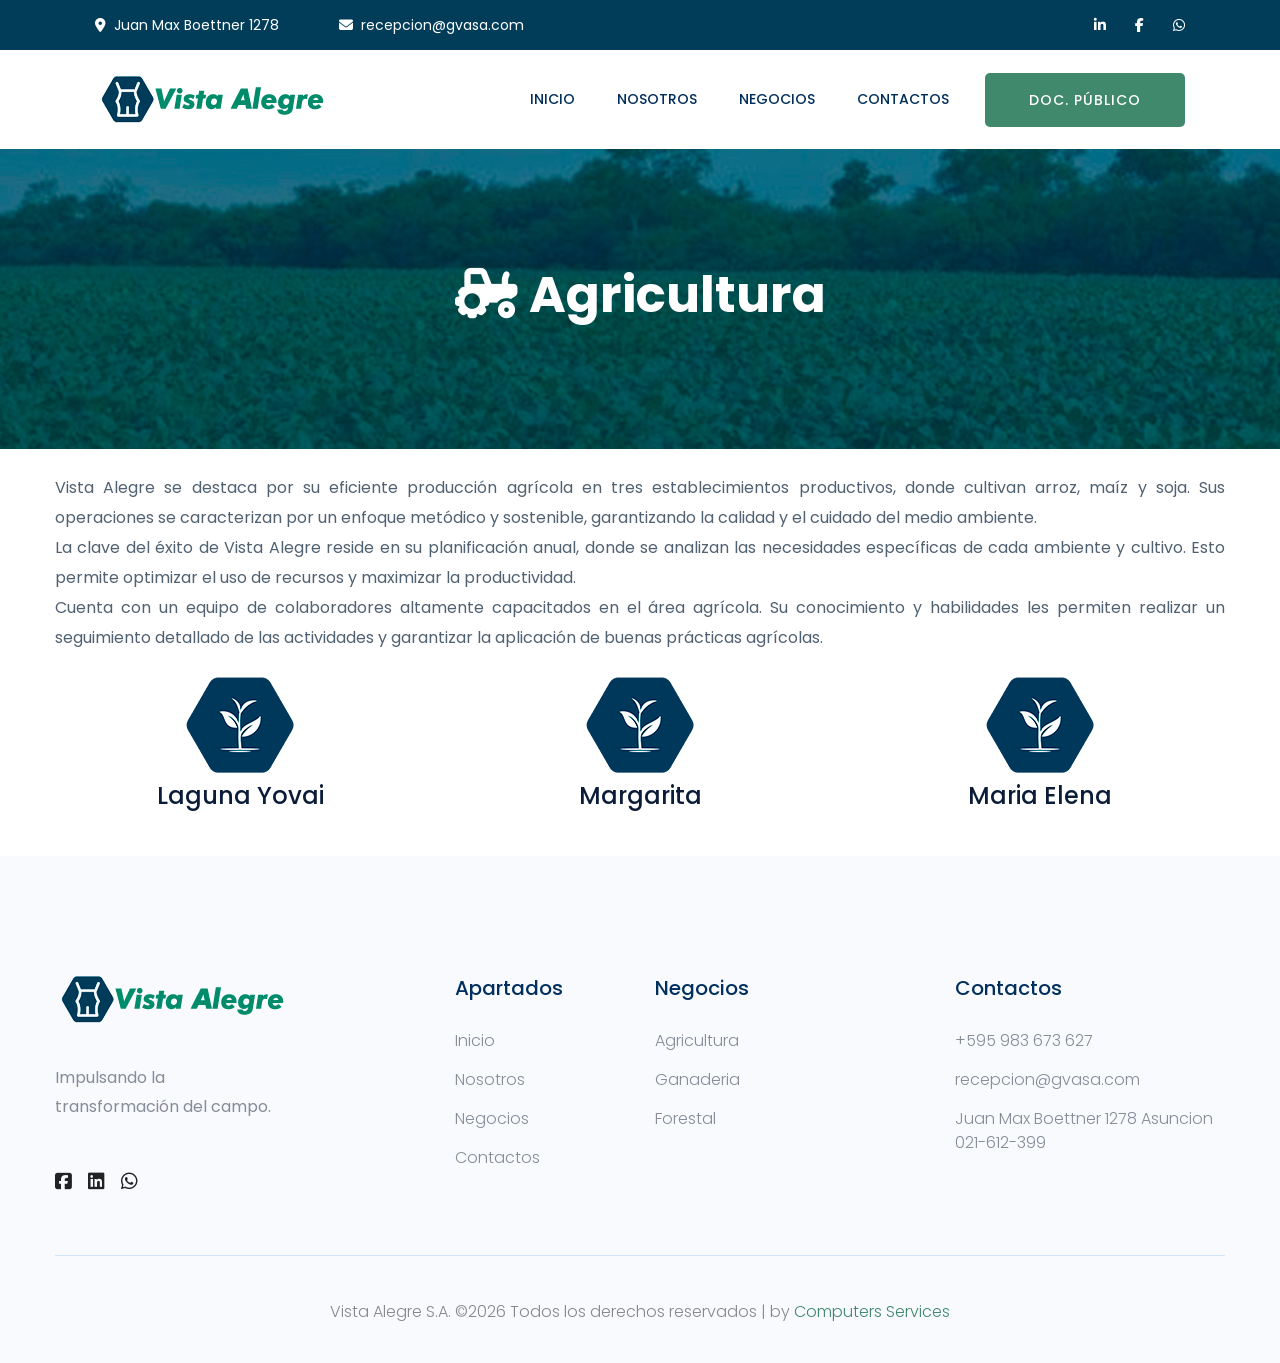
==== commit a18360b2: "06062024-1" ====
--- a/agricultura.html
+++ b/agricultura.html
@@ -164,7 +164,7 @@
         <!-- slider Area Start-->
         <div class="slider-area ">
             <!-- Mobile Menu -->
-            <div class="single-slider slider-height2 d-flex align-items-center" data-background="assets/img/hero/services_hero.jpg">
+            <div class="single-slider slider-height2 d-flex align-items-center" data-background="assets/img/hero/contact_hero.jpg">
                 <div class="container">
                     <div class="row">
                         <div class="col-xl-12">
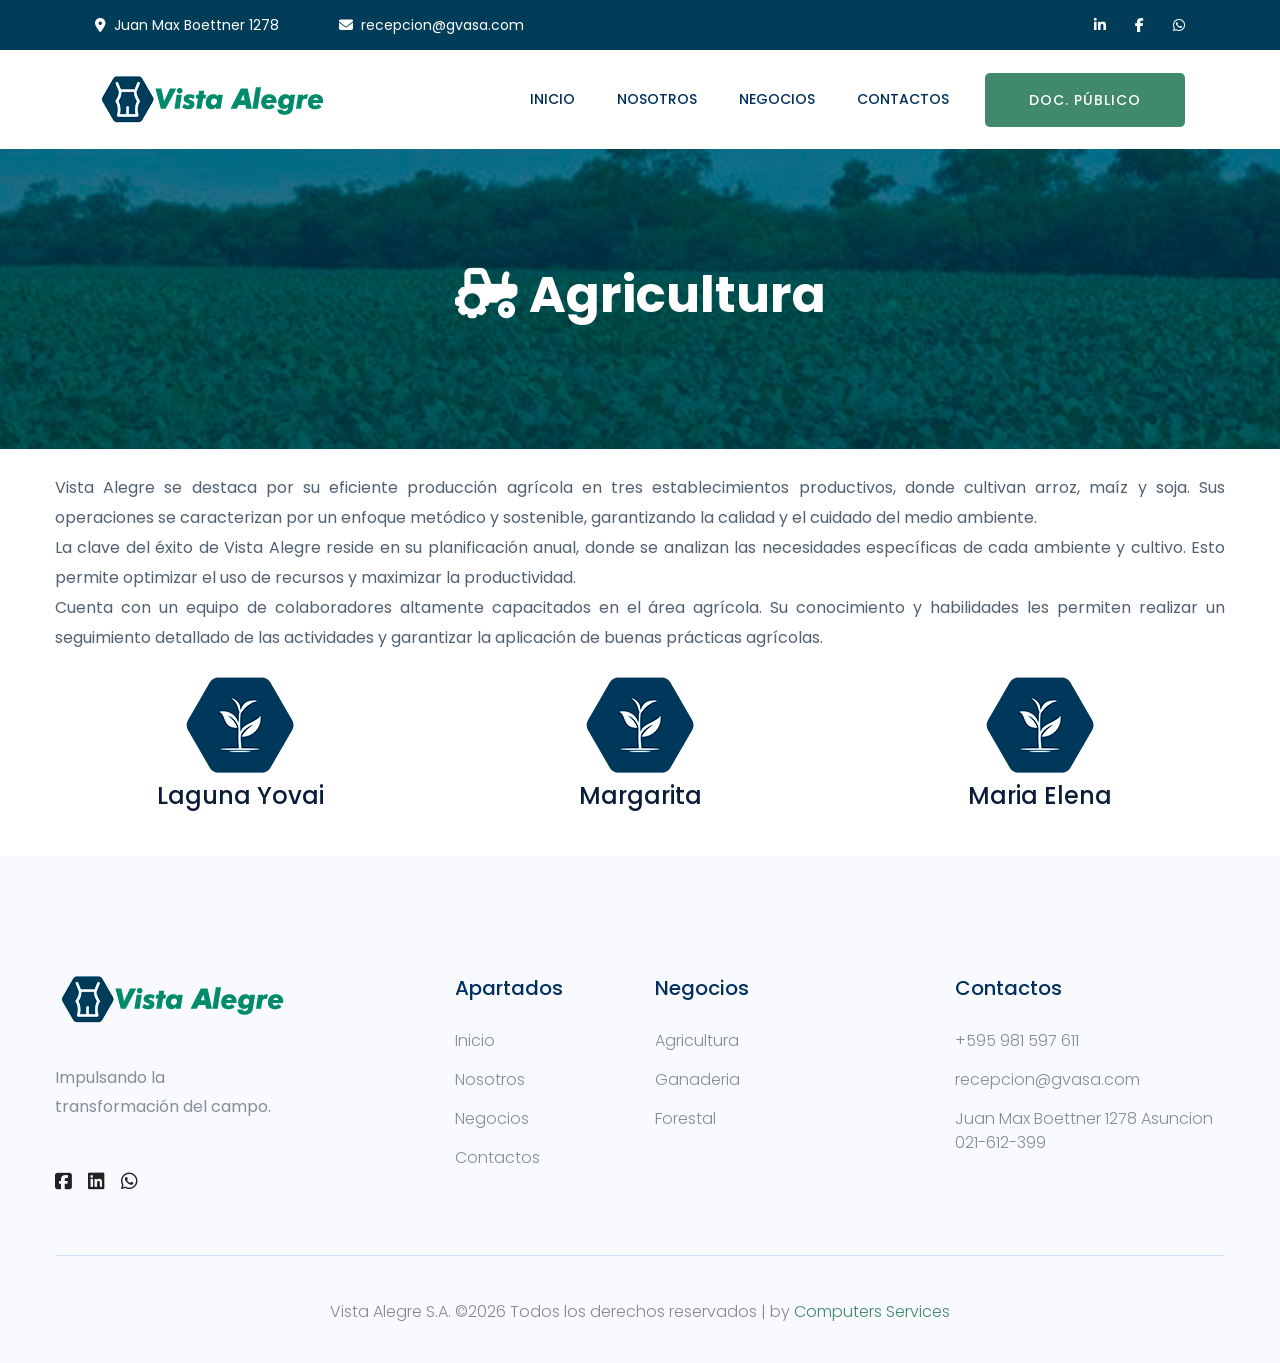
==== commit 06cf16a7: "2706202401" ====
--- a/agricultura.html
+++ b/agricultura.html
@@ -104,7 +104,7 @@
                                     <ul class="header-social">    
                                         <li><a href="https://www.linkedin.com/company/ganadera-vista-alegre-s.a./about/" target="_blank"><i class="fab fa-linkedin-in"></i></a></li>
                                         <li><a href="#"><i class="fab fa-facebook-f"></i></a></li>
-                                        <li><a href="https://wa.me/595983673627" target="_blank"><i class="fab fa-whatsapp"></i></a></li>
+                                        <li><a href="https://wa.me/595981597611" target="_blank"><i class="fab fa-whatsapp"></i></a></li>
                                     </ul>
                                 </div>
                             </div>
@@ -253,7 +253,7 @@
                             <div class="footer-social">
                                 <a href="#"><i class="fab fa-facebook-square"></i></a>
                                 <a href="https://www.linkedin.com/company/ganadera-vista-alegre-s.a./about/" target="_blank"><i class="fab fa-linkedin"></i></a>
-                                <a href="https://wa.me/595983673627" target="_blank"><i class="fab fa-whatsapp"></i></a>
+                                <a href="https://wa.me/595981597611" target="_blank"><i class="fab fa-whatsapp"></i></a>
                             </div>
                         </div>
                       </div>
@@ -289,7 +289,7 @@
                            <div class="footer-tittle">
                                <h4>Contactos</h4>
                                <ul>
-                                <li><a href="tel:595983673627">+595 983 673 627</a></li>
+                                <li><a href="tel:595981597611">+595 981 597 611</a></li>
                                 <li><a href="mailto:recepcion@gvasa.com">recepcion@gvasa.com</a></li>
                                 <li><a href="#">Juan Max Boettner 1278 Asuncion 021-612-399
                                 </a></li>
